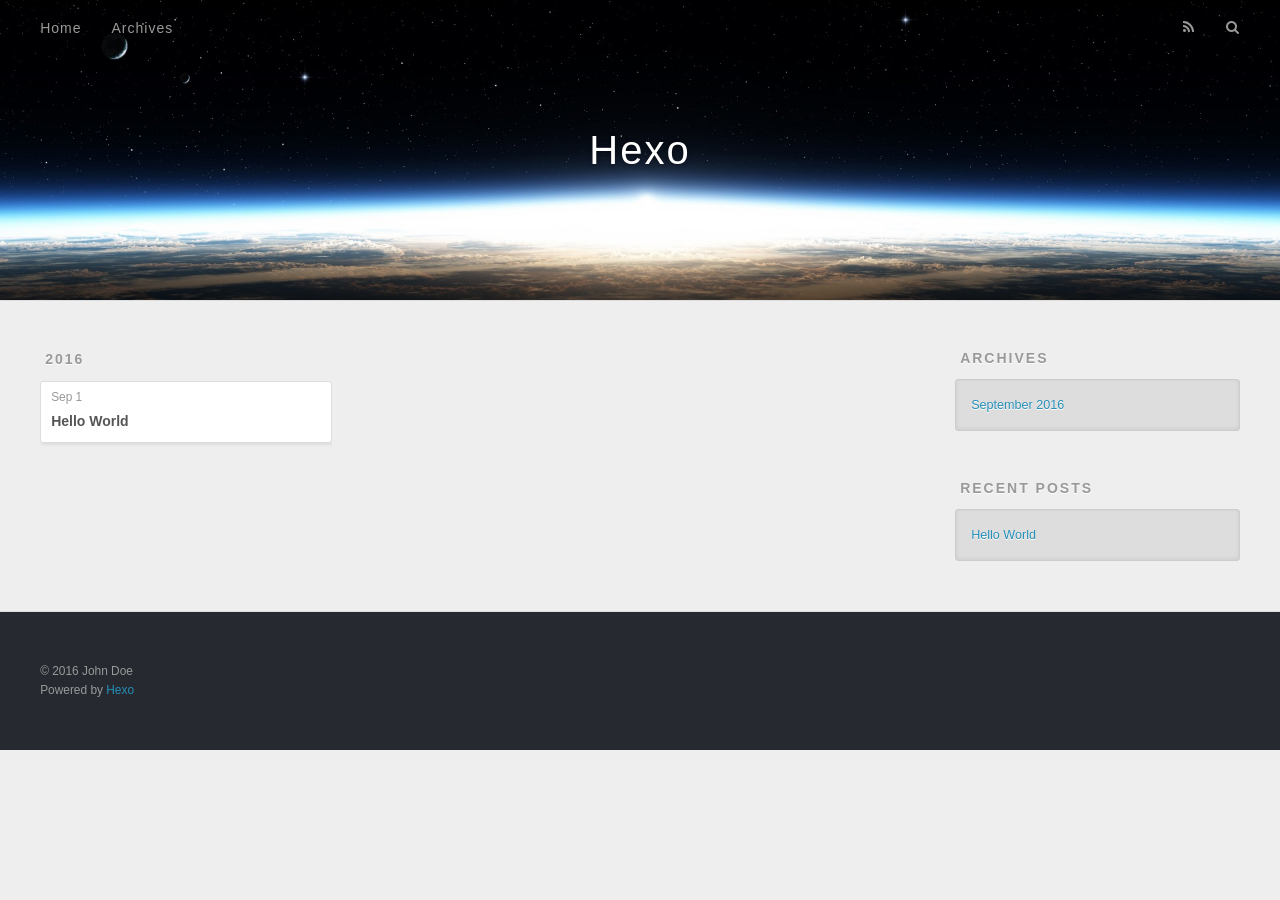
==== archives/index.html @ daa068d4 "Site updated: 2016-09-01 19:08:14" ====
<!DOCTYPE html>
<html>
<head>
  <meta charset="utf-8">
  
  <title>Archives | Hexo</title>
  <meta name="viewport" content="width=device-width, initial-scale=1, maximum-scale=1">
  <meta property="og:type" content="website">
<meta property="og:title" content="Hexo">
<meta property="og:url" content="http://yoursite.com/archives/index.html">
<meta property="og:site_name" content="Hexo">
<meta name="twitter:card" content="summary">
<meta name="twitter:title" content="Hexo">
  
    <link rel="alternate" href="/atom.xml" title="Hexo" type="application/atom+xml">
  
  
    <link rel="icon" href="/favicon.png">
  
  
    <link href="//fonts.googleapis.com/css?family=Source+Code+Pro" rel="stylesheet" type="text/css">
  
  <link rel="stylesheet" href="/css/style.css">
  

</head>

<body>
  <div id="container">
    <div id="wrap">
      <header id="header">
  <div id="banner"></div>
  <div id="header-outer" class="outer">
    <div id="header-title" class="inner">
      <h1 id="logo-wrap">
        <a href="/" id="logo">Hexo</a>
      </h1>
      
    </div>
    <div id="header-inner" class="inner">
      <nav id="main-nav">
        <a id="main-nav-toggle" class="nav-icon"></a>
        
          <a class="main-nav-link" href="/">Home</a>
        
          <a class="main-nav-link" href="/archives">Archives</a>
        
      </nav>
      <nav id="sub-nav">
        
          <a id="nav-rss-link" class="nav-icon" href="/atom.xml" title="RSS Feed"></a>
        
        <a id="nav-search-btn" class="nav-icon" title="Search"></a>
      </nav>
      <div id="search-form-wrap">
        <form action="//google.com/search" method="get" accept-charset="UTF-8" class="search-form"><input type="search" name="q" results="0" class="search-form-input" placeholder="Search"><button type="submit" class="search-form-submit">&#xF002;</button><input type="hidden" name="sitesearch" value="http://yoursite.com"></form>
      </div>
    </div>
  </div>
</header>
      <div class="outer">
        <section id="main">
  
  
    
    
      
      
      <section class="archives-wrap">
        <div class="archive-year-wrap">
          <a href="/archives/2016" class="archive-year">2016</a>
        </div>
        <div class="archives">
    
    <article class="archive-article archive-type-post">
  <div class="archive-article-inner">
    <header class="archive-article-header">
      <a href="/2016/09/01/hello-world/" class="archive-article-date">
  <time datetime="2016-09-01T10:51:49.378Z" itemprop="datePublished">Sep 1</time>
</a>
      
  
    <h1 itemprop="name">
      <a class="archive-article-title" href="/2016/09/01/hello-world/">Hello World</a>
    </h1>
  

    </header>
  </div>
</article>
  
  
    </div></section>
  

</section>
        
          <aside id="sidebar">
  
    

  
    

  
    
  
    
  <div class="widget-wrap">
    <h3 class="widget-title">Archives</h3>
    <div class="widget">
      <ul class="archive-list"><li class="archive-list-item"><a class="archive-list-link" href="/archives/2016/09/">September 2016</a></li></ul>
    </div>
  </div>


  
    
  <div class="widget-wrap">
    <h3 class="widget-title">Recent Posts</h3>
    <div class="widget">
      <ul>
        
          <li>
            <a href="/2016/09/01/hello-world/">Hello World</a>
          </li>
        
      </ul>
    </div>
  </div>

  
</aside>
        
      </div>
      <footer id="footer">
  
  <div class="outer">
    <div id="footer-info" class="inner">
      &copy; 2016 John Doe<br>
      Powered by <a href="http://hexo.io/" target="_blank">Hexo</a>
    </div>
  </div>
</footer>
    </div>
    <nav id="mobile-nav">
  
    <a href="/" class="mobile-nav-link">Home</a>
  
    <a href="/archives" class="mobile-nav-link">Archives</a>
  
</nav>
    

<script src="//ajax.googleapis.com/ajax/libs/jquery/2.0.3/jquery.min.js"></script>


  <link rel="stylesheet" href="/fancybox/jquery.fancybox.css">
  <script src="/fancybox/jquery.fancybox.pack.js"></script>


<script src="/js/script.js"></script>

  </div>
</body>
</html>
---- css/style.css ----
body {
  width: 100%;
}
body:before,
body:after {
  content: "";
  display: table;
}
body:after {
  clear: both;
}
html,
body,
div,
span,
applet,
object,
iframe,
h1,
h2,
h3,
h4,
h5,
h6,
p,
blockquote,
pre,
a,
abbr,
acronym,
address,
big,
cite,
code,
del,
dfn,
em,
img,
ins,
kbd,
q,
s,
samp,
small,
strike,
strong,
sub,
sup,
tt,
var,
dl,
dt,
dd,
ol,
ul,
li,
fieldset,
form,
label,
legend,
table,
caption,
tbody,
tfoot,
thead,
tr,
th,
td {
  margin: 0;
  padding: 0;
  border: 0;
  outline: 0;
  font-weight: inherit;
  font-style: inherit;
  font-family: inherit;
  font-size: 100%;
  vertical-align: baseline;
}
body {
  line-height: 1;
  color: #000;
  background: #fff;
}
ol,
ul {
  list-style: none;
}
table {
  border-collapse: separate;
  border-spacing: 0;
  vertical-align: middle;
}
caption,
th,
td {
  text-align: left;
  font-weight: normal;
  vertical-align: middle;
}
a img {
  border: none;
}
input,
button {
  margin: 0;
  padding: 0;
}
input::-moz-focus-inner,
button::-moz-focus-inner {
  border: 0;
  padding: 0;
}
@font-face {
  font-family: FontAwesome;
  font-style: normal;
  font-weight: normal;
  src: url("fonts/fontawesome-webfont.eot?v=#4.0.3");
  src: url("fonts/fontawesome-webfont.eot?#iefix&v=#4.0.3") format("embedded-opentype"), url("fonts/fontawesome-webfont.woff?v=#4.0.3") format("woff"), url("fonts/fontawesome-webfont.ttf?v=#4.0.3") format("truetype"), url("fonts/fontawesome-webfont.svg#fontawesomeregular?v=#4.0.3") format("svg");
}
html,
body,
#container {
  height: 100%;
}
body {
  background: #eee;
  font: 14px "Helvetica Neue", Helvetica, Arial, sans-serif;
  -webkit-text-size-adjust: 100%;
}
.outer {
  max-width: 1220px;
  margin: 0 auto;
  padding: 0 20px;
}
.outer:before,
.outer:after {
  content: "";
  display: table;
}
.outer:after {
  clear: both;
}
.inner {
  display: inline;
  float: left;
  width: 98.33333333333333%;
  margin: 0 0.833333333333333%;
}
.left,
.alignleft {
  float: left;
}
.right,
.alignright {
  float: right;
}
.clear {
  clear: both;
}
#container {
  position: relative;
}
.mobile-nav-on {
  overflow: hidden;
}
#wrap {
  height: 100%;
  width: 100%;
  position: absolute;
  top: 0;
  left: 0;
  -webkit-transition: 0.2s ease-out;
  -moz-transition: 0.2s ease-out;
  -ms-transition: 0.2s ease-out;
  transition: 0.2s ease-out;
  z-index: 1;
  background: #eee;
}
.mobile-nav-on #wrap {
  left: 280px;
}
@media screen and (min-width: 768px) {
  #main {
    display: inline;
    float: left;
    width: 73.33333333333333%;
    margin: 0 0.833333333333333%;
  }
}
.article-date,
.article-category-link,
.archive-year,
.widget-title {
  text-decoration: none;
  text-transform: uppercase;
  letter-spacing: 2px;
  color: #999;
  margin-bottom: 1em;
  margin-left: 5px;
  line-height: 1em;
  text-shadow: 0 1px #fff;
  font-weight: bold;
}
.article-inner,
.archive-article-inner {
  background: #fff;
  -webkit-box-shadow: 1px 2px 3px #ddd;
  box-shadow: 1px 2px 3px #ddd;
  border: 1px solid #ddd;
  border-radius: 3px;
}
.article-entry h1,
.widget h1 {
  font-size: 2em;
}
.article-entry h2,
.widget h2 {
  font-size: 1.5em;
}
.article-entry h3,
.widget h3 {
  font-size: 1.3em;
}
.article-entry h4,
.widget h4 {
  font-size: 1.2em;
}
.article-entry h5,
.widget h5 {
  font-size: 1em;
}
.article-entry h6,
.widget h6 {
  font-size: 1em;
  color: #999;
}
.article-entry hr,
.widget hr {
  border: 1px dashed #ddd;
}
.article-entry strong,
.widget strong {
  font-weight: bold;
}
.article-entry em,
.widget em,
.article-entry cite,
.widget cite {
  font-style: italic;
}
.article-entry sup,
.widget sup,
.article-entry sub,
.widget sub {
  font-size: 0.75em;
  line-height: 0;
  position: relative;
  vertical-align: baseline;
}
.article-entry sup,
.widget sup {
  top: -0.5em;
}
.article-entry sub,
.widget sub {
  bottom: -0.2em;
}
.article-entry small,
.widget small {
  font-size: 0.85em;
}
.article-entry acronym,
.widget acronym,
.article-entry abbr,
.widget abbr {
  border-bottom: 1px dotted;
}
.article-entry ul,
.widget ul,
.article-entry ol,
.widget ol,
.article-entry dl,
.widget dl {
  margin: 0 20px;
  line-height: 1.6em;
}
.article-entry ul ul,
.widget ul ul,
.article-entry ol ul,
.widget ol ul,
.article-entry ul ol,
.widget ul ol,
.article-entry ol ol,
.widget ol ol {
  margin-top: 0;
  margin-bottom: 0;
}
.article-entry ul,
.widget ul {
  list-style: disc;
}
.article-entry ol,
.widget ol {
  list-style: decimal;
}
.article-entry dt,
.widget dt {
  font-weight: bold;
}
#header {
  height: 300px;
  position: relative;
  border-bottom: 1px solid #ddd;
}
#header:before,
#header:after {
  content: "";
  position: absolute;
  left: 0;
  right: 0;
  height: 40px;
}
#header:before {
  top: 0;
  background: -webkit-linear-gradient(rgba(0,0,0,0.2), transparent);
  background: -moz-linear-gradient(rgba(0,0,0,0.2), transparent);
  background: -ms-linear-gradient(rgba(0,0,0,0.2), transparent);
  background: linear-gradient(rgba(0,0,0,0.2), transparent);
}
#header:after {
  bottom: 0;
  background: -webkit-linear-gradient(transparent, rgba(0,0,0,0.2));
  background: -moz-linear-gradient(transparent, rgba(0,0,0,0.2));
  background: -ms-linear-gradient(transparent, rgba(0,0,0,0.2));
  background: linear-gradient(transparent, rgba(0,0,0,0.2));
}
#header-outer {
  height: 100%;
  position: relative;
}
#header-inner {
  position: relative;
  overflow: hidden;
}
#banner {
  position: absolute;
  top: 0;
  left: 0;
  width: 100%;
  height: 100%;
  background: url("images/banner.jpg") center #000;
  -webkit-background-size: cover;
  -moz-background-size: cover;
  background-size: cover;
  z-index: -1;
}
#header-title {
  text-align: center;
  height: 40px;
  position: absolute;
  top: 50%;
  left: 0;
  margin-top: -20px;
}
#logo,
#subtitle {
  text-decoration: none;
  color: #fff;
  font-weight: 300;
  text-shadow: 0 1px 4px rgba(0,0,0,0.3);
}
#logo {
  font-size: 40px;
  line-height: 40px;
  letter-spacing: 2px;
}
#subtitle {
  font-size: 16px;
  line-height: 16px;
  letter-spacing: 1px;
}
#subtitle-wrap {
  margin-top: 16px;
}
#main-nav {
  float: left;
  margin-left: -15px;
}
.nav-icon,
.main-nav-link {
  float: left;
  color: #fff;
  opacity: 0.6;
  text-decoration: none;
  text-shadow: 0 1px rgba(0,0,0,0.2);
  -webkit-transition: opacity 0.2s;
  -moz-transition: opacity 0.2s;
  -ms-transition: opacity 0.2s;
  transition: opacity 0.2s;
  display: block;
  padding: 20px 15px;
}
.nav-icon:hover,
.main-nav-link:hover {
  opacity: 1;
}
.nav-icon {
  font-family: FontAwesome;
  text-align: center;
  font-size: 14px;
  width: 14px;
  height: 14px;
  padding: 20px 15px;
  position: relative;
  cursor: pointer;
}
.main-nav-link {
  font-weight: 300;
  letter-spacing: 1px;
}
@media screen and (max-width: 479px) {
  .main-nav-link {
    display: none;
  }
}
#main-nav-toggle {
  display: none;
}
#main-nav-toggle:before {
  content: "\f0c9";
}
@media screen and (max-width: 479px) {
  #main-nav-toggle {
    display: block;
  }
}
#sub-nav {
  float: right;
  margin-right: -15px;
}
#nav-rss-link:before {
  content: "\f09e";
}
#nav-search-btn:before {
  content: "\f002";
}
#search-form-wrap {
  position: absolute;
  top: 15px;
  width: 150px;
  height: 30px;
  right: -150px;
  opacity: 0;
  -webkit-transition: 0.2s ease-out;
  -moz-transition: 0.2s ease-out;
  -ms-transition: 0.2s ease-out;
  transition: 0.2s ease-out;
}
#search-form-wrap.on {
  opacity: 1;
  right: 0;
}
@media screen and (max-width: 479px) {
  #search-form-wrap {
    width: 100%;
    right: -100%;
  }
}
.search-form {
  position: absolute;
  top: 0;
  left: 0;
  right: 0;
  background: #fff;
  padding: 5px 15px;
  border-radius: 15px;
  -webkit-box-shadow: 0 0 10px rgba(0,0,0,0.3);
  box-shadow: 0 0 10px rgba(0,0,0,0.3);
}
.search-form-input {
  border: none;
  background: none;
  color: #555;
  width: 100%;
  font: 13px "Helvetica Neue", Helvetica, Arial, sans-serif;
  outline: none;
}
.search-form-input::-webkit-search-results-decoration,
.search-form-input::-webkit-search-cancel-button {
  -webkit-appearance: none;
}
.search-form-submit {
  position: absolute;
  top: 50%;
  right: 10px;
  margin-top: -7px;
  font: 13px FontAwesome;
  border: none;
  background: none;
  color: #bbb;
  cursor: pointer;
}
.search-form-submit:hover,
.search-form-submit:focus {
  color: #777;
}
.article {
  margin: 50px 0;
}
.article-inner {
  overflow: hidden;
}
.article-meta:before,
.article-meta:after {
  content: "";
  display: table;
}
.article-meta:after {
  clear: both;
}
.article-date {
  float: left;
}
.article-category {
  float: left;
  line-height: 1em;
  color: #ccc;
  text-shadow: 0 1px #fff;
  margin-left: 8px;
}
.article-category:before {
  content: "\2022";
}
.article-category-link {
  margin: 0 12px 1em;
}
.article-header {
  padding: 20px 20px 0;
}
.article-title {
  text-decoration: none;
  font-size: 2em;
  font-weight: bold;
  color: #555;
  line-height: 1.1em;
  -webkit-transition: color 0.2s;
  -moz-transition: color 0.2s;
  -ms-transition: color 0.2s;
  transition: color 0.2s;
}
a.article-title:hover {
  color: #258fb8;
}
.article-entry {
  color: #555;
  padding: 0 20px;
}
.article-entry:before,
.article-entry:after {
  content: "";
  display: table;
}
.article-entry:after {
  clear: both;
}
.article-entry p,
.article-entry table {
  line-height: 1.6em;
  margin: 1.6em 0;
}
.article-entry h1,
.article-entry h2,
.article-entry h3,
.article-entry h4,
.article-entry h5,
.article-entry h6 {
  font-weight: bold;
}
.article-entry h1,
.article-entry h2,
.article-entry h3,
.article-entry h4,
.article-entry h5,
.article-entry h6 {
  line-height: 1.1em;
  margin: 1.1em 0;
}
.article-entry a {
  color: #258fb8;
  text-decoration: none;
}
.article-entry a:hover {
  text-decoration: underline;
}
.article-entry ul,
.article-entry ol,
.article-entry dl {
  margin-top: 1.6em;
  margin-bottom: 1.6em;
}
.article-entry img,
.article-entry video {
  max-width: 100%;
  height: auto;
  display: block;
  margin: auto;
}
.article-entry iframe {
  border: none;
}
.article-entry table {
  width: 100%;
  border-collapse: collapse;
  border-spacing: 0;
}
.article-entry th {
  font-weight: bold;
  border-bottom: 3px solid #ddd;
  padding-bottom: 0.5em;
}
.article-entry td {
  border-bottom: 1px solid #ddd;
  padding: 10px 0;
}
.article-entry blockquote {
  font-family: Georgia, "Times New Roman", serif;
  font-size: 1.4em;
  margin: 1.6em 20px;
  text-align: center;
}
.article-entry blockquote footer {
  font-size: 14px;
  margin: 1.6em 0;
  font-family: "Helvetica Neue", Helvetica, Arial, sans-serif;
}
.article-entry blockquote footer cite:before {
  content: "—";
  padding: 0 0.5em;
}
.article-entry .pullquote {
  text-align: left;
  width: 45%;
  margin: 0;
}
.article-entry .pullquote.left {
  margin-left: 0.5em;
  margin-right: 1em;
}
.article-entry .pullquote.right {
  margin-right: 0.5em;
  margin-left: 1em;
}
.article-entry .caption {
  color: #999;
  display: block;
  font-size: 0.9em;
  margin-top: 0.5em;
  position: relative;
  text-align: center;
}
.article-entry .video-container {
  position: relative;
  padding-top: 56.25%;
  height: 0;
  overflow: hidden;
}
.article-entry .video-container iframe,
.article-entry .video-container object,
.article-entry .video-container embed {
  position: absolute;
  top: 0;
  left: 0;
  width: 100%;
  height: 100%;
  margin-top: 0;
}
.article-more-link a {
  display: inline-block;
  line-height: 1em;
  padding: 6px 15px;
  border-radius: 15px;
  background: #eee;
  color: #999;
  text-shadow: 0 1px #fff;
  text-decoration: none;
}
.article-more-link a:hover {
  background: #258fb8;
  color: #fff;
  text-decoration: none;
  text-shadow: 0 1px #1e7293;
}
.article-footer {
  font-size: 0.85em;
  line-height: 1.6em;
  border-top: 1px solid #ddd;
  padding-top: 1.6em;
  margin: 0 20px 20px;
}
.article-footer:before,
.article-footer:after {
  content: "";
  display: table;
}
.article-footer:after {
  clear: both;
}
.article-footer a {
  color: #999;
  text-decoration: none;
}
.article-footer a:hover {
  color: #555;
}
.article-tag-list-item {
  float: left;
  margin-right: 10px;
}
.article-tag-list-link:before {
  content: "#";
}
.article-comment-link {
  float: right;
}
.article-comment-link:before {
  content: "\f075";
  font-family: FontAwesome;
  padding-right: 8px;
}
.article-share-link {
  cursor: pointer;
  float: right;
  margin-left: 20px;
}
.article-share-link:before {
  content: "\f064";
  font-family: FontAwesome;
  padding-right: 6px;
}
#article-nav {
  position: relative;
}
#article-nav:before,
#article-nav:after {
  content: "";
  display: table;
}
#article-nav:after {
  clear: both;
}
@media screen and (min-width: 768px) {
  #article-nav {
    margin: 50px 0;
  }
  #article-nav:before {
    width: 8px;
    height: 8px;
    position: absolute;
    top: 50%;
    left: 50%;
    margin-top: -4px;
    margin-left: -4px;
    content: "";
    border-radius: 50%;
    background: #ddd;
    -webkit-box-shadow: 0 1px 2px #fff;
    box-shadow: 0 1px 2px #fff;
  }
}
.article-nav-link-wrap {
  text-decoration: none;
  text-shadow: 0 1px #fff;
  color: #999;
  -webkit-box-sizing: border-box;
  -moz-box-sizing: border-box;
  box-sizing: border-box;
  margin-top: 50px;
  text-align: center;
  display: block;
}
.article-nav-link-wrap:hover {
  color: #555;
}
@media screen and (min-width: 768px) {
  .article-nav-link-wrap {
    width: 50%;
    margin-top: 0;
  }
}
@media screen and (min-width: 768px) {
  #article-nav-newer {
    float: left;
    text-align: right;
    padding-right: 20px;
  }
}
@media screen and (min-width: 768px) {
  #article-nav-older {
    float: right;
    text-align: left;
    padding-left: 20px;
  }
}
.article-nav-caption {
  text-transform: uppercase;
  letter-spacing: 2px;
  color: #ddd;
  line-height: 1em;
  font-weight: bold;
}
#article-nav-newer .article-nav-caption {
  margin-right: -2px;
}
.article-nav-title {
  font-size: 0.85em;
  line-height: 1.6em;
  margin-top: 0.5em;
}
.article-share-box {
  position: absolute;
  display: none;
  background: #fff;
  -webkit-box-shadow: 1px 2px 10px rgba(0,0,0,0.2);
  box-shadow: 1px 2px 10px rgba(0,0,0,0.2);
  border-radius: 3px;
  margin-left: -145px;
  overflow: hidden;
  z-index: 1;
}
.article-share-box.on {
  display: block;
}
.article-share-input {
  width: 100%;
  background: none;
  -webkit-box-sizing: border-box;
  -moz-box-sizing: border-box;
  box-sizing: border-box;
  font: 14px "Helvetica Neue", Helvetica, Arial, sans-serif;
  padding: 0 15px;
  color: #555;
  outline: none;
  border: 1px solid #ddd;
  border-radius: 3px 3px 0 0;
  height: 36px;
  line-height: 36px;
}
.article-share-links {
  background: #eee;
}
.article-share-links:before,
.article-share-links:after {
  content: "";
  display: table;
}
.article-share-links:after {
  clear: both;
}
.article-share-twitter,
.article-share-facebook,
.article-share-pinterest,
.article-share-google {
  width: 50px;
  height: 36px;
  display: block;
  float: left;
  position: relative;
  color: #999;
  text-shadow: 0 1px #fff;
}
.article-share-twitter:before,
.article-share-facebook:before,
.article-share-pinterest:before,
.article-share-google:before {
  font-size: 20px;
  font-family: FontAwesome;
  width: 20px;
  height: 20px;
  position: absolute;
  top: 50%;
  left: 50%;
  margin-top: -10px;
  margin-left: -10px;
  text-align: center;
}
.article-share-twitter:hover,
.article-share-facebook:hover,
.article-share-pinterest:hover,
.article-share-google:hover {
  color: #fff;
}
.article-share-twitter:before {
  content: "\f099";
}
.article-share-twitter:hover {
  background: #00aced;
  text-shadow: 0 1px #008abe;
}
.article-share-facebook:before {
  content: "\f09a";
}
.article-share-facebook:hover {
  background: #3b5998;
  text-shadow: 0 1px #2f477a;
}
.article-share-pinterest:before {
  content: "\f0d2";
}
.article-share-pinterest:hover {
  background: #cb2027;
  text-shadow: 0 1px #a21a1f;
}
.article-share-google:before {
  content: "\f0d5";
}
.article-share-google:hover {
  background: #dd4b39;
  text-shadow: 0 1px #be3221;
}
.article-gallery {
  background: #000;
  position: relative;
}
.article-gallery-photos {
  position: relative;
  overflow: hidden;
}
.article-gallery-img {
  display: none;
  max-width: 100%;
}
.article-gallery-img:first-child {
  display: block;
}
.article-gallery-img.loaded {
  position: absolute;
  display: block;
}
.article-gallery-img img {
  display: block;
  max-width: 100%;
  margin: 0 auto;
}
#comments {
  background: #fff;
  -webkit-box-shadow: 1px 2px 3px #ddd;
  box-shadow: 1px 2px 3px #ddd;
  padding: 20px;
  border: 1px solid #ddd;
  border-radius: 3px;
  margin: 50px 0;
}
#comments a {
  color: #258fb8;
}
.archives-wrap {
  margin: 50px 0;
}
.archives:before,
.archives:after {
  content: "";
  display: table;
}
.archives:after {
  clear: both;
}
.archive-year-wrap {
  margin-bottom: 1em;
}
.archives {
  -webkit-column-gap: 10px;
  -moz-column-gap: 10px;
  column-gap: 10px;
}
@media screen and (min-width: 480px) and (max-width: 767px) {
  .archives {
    -webkit-column-count: 2;
    -moz-column-count: 2;
    column-count: 2;
  }
}
@media screen and (min-width: 768px) {
  .archives {
    -webkit-column-count: 3;
    -moz-column-count: 3;
    column-count: 3;
  }
}
.archive-article {
  -webkit-column-break-inside: avoid;
  page-break-inside: avoid;
  overflow: hidden;
  break-inside: avoid-column;
}
.archive-article-inner {
  padding: 10px;
  margin-bottom: 15px;
}
.archive-article-title {
  text-decoration: none;
  font-weight: bold;
  color: #555;
  -webkit-transition: color 0.2s;
  -moz-transition: color 0.2s;
  -ms-transition: color 0.2s;
  transition: color 0.2s;
  line-height: 1.6em;
}
.archive-article-title:hover {
  color: #258fb8;
}
.archive-article-footer {
  margin-top: 1em;
}
.archive-article-date {
  color: #999;
  text-decoration: none;
  font-size: 0.85em;
  line-height: 1em;
  margin-bottom: 0.5em;
  display: block;
}
#page-nav {
  margin: 50px auto;
  background: #fff;
  -webkit-box-shadow: 1px 2px 3px #ddd;
  box-shadow: 1px 2px 3px #ddd;
  border: 1px solid #ddd;
  border-radius: 3px;
  text-align: center;
  color: #999;
  overflow: hidden;
}
#page-nav:before,
#page-nav:after {
  content: "";
  display: table;
}
#page-nav:after {
  clear: both;
}
#page-nav a,
#page-nav span {
  padding: 10px 20px;
  line-height: 1;
  height: 2ex;
}
#page-nav a {
  color: #999;
  text-decoration: none;
}
#page-nav a:hover {
  background: #999;
  color: #fff;
}
#page-nav .prev {
  float: left;
}
#page-nav .next {
  float: right;
}
#page-nav .page-number {
  display: inline-block;
}
@media screen and (max-width: 479px) {
  #page-nav .page-number {
    display: none;
  }
}
#page-nav .current {
  color: #555;
  font-weight: bold;
}
#page-nav .space {
  color: #ddd;
}
#footer {
  background: #262a30;
  padding: 50px 0;
  border-top: 1px solid #ddd;
  color: #999;
}
#footer a {
  color: #258fb8;
  text-decoration: none;
}
#footer a:hover {
  text-decoration: underline;
}
#footer-info {
  line-height: 1.6em;
  font-size: 0.85em;
}
.article-entry pre,
.article-entry .highlight {
  background: #2d2d2d;
  margin: 0 -20px;
  padding: 15px 20px;
  border-style: solid;
  border-color: #ddd;
  border-width: 1px 0;
  overflow: auto;
  color: #ccc;
  line-height: 22.400000000000002px;
}
.article-entry .highlight .gutter pre,
.article-entry .gist .gist-file .gist-data .line-numbers {
  color: #666;
  font-size: 0.85em;
}
.article-entry pre,
.article-entry code {
  font-family: "Source Code Pro", Consolas, Monaco, Menlo, Consolas, monospace;
}
.article-entry code {
  background: #eee;
  text-shadow: 0 1px #fff;
  padding: 0 0.3em;
}
.article-entry pre code {
  background: none;
  text-shadow: none;
  padding: 0;
}
.article-entry .highlight pre {
  border: none;
  margin: 0;
  padding: 0;
}
.article-entry .highlight table {
  margin: 0;
  width: auto;
}
.article-entry .highlight td {
  border: none;
  padding: 0;
}
.article-entry .highlight figcaption {
  font-size: 0.85em;
  color: #999;
  line-height: 1em;
  margin-bottom: 1em;
}
.article-entry .highlight figcaption:before,
.article-entry .highlight figcaption:after {
  content: "";
  display: table;
}
.article-entry .highlight figcaption:after {
  clear: both;
}
.article-entry .highlight figcaption a {
  float: right;
}
.article-entry .highlight .gutter pre {
  text-align: right;
  padding-right: 20px;
}
.article-entry .highlight .line {
  height: 22.400000000000002px;
}
.article-entry .highlight .line.marked {
  background: #515151;
}
.article-entry .gist {
  margin: 0 -20px;
  border-style: solid;
  border-color: #ddd;
  border-width: 1px 0;
  background: #2d2d2d;
  padding: 15px 20px 15px 0;
}
.article-entry .gist .gist-file {
  border: none;
  font-family: "Source Code Pro", Consolas, Monaco, Menlo, Consolas, monospace;
  margin: 0;
}
.article-entry .gist .gist-file .gist-data {
  background: none;
  border: none;
}
.article-entry .gist .gist-file .gist-data .line-numbers {
  background: none;
  border: none;
  padding: 0 20px 0 0;
}
.article-entry .gist .gist-file .gist-data .line-data {
  padding: 0 !important;
}
.article-entry .gist .gist-file .highlight {
  margin: 0;
  padding: 0;
  border: none;
}
.article-entry .gist .gist-file .gist-meta {
  background: #2d2d2d;
  color: #999;
  font: 0.85em "Helvetica Neue", Helvetica, Arial, sans-serif;
  text-shadow: 0 0;
  padding: 0;
  margin-top: 1em;
  margin-left: 20px;
}
.article-entry .gist .gist-file .gist-meta a {
  color: #258fb8;
  font-weight: normal;
}
.article-entry .gist .gist-file .gist-meta a:hover {
  text-decoration: underline;
}
pre .comment,
pre .title {
  color: #999;
}
pre .variable,
pre .attribute,
pre .tag,
pre .regexp,
pre .ruby .constant,
pre .xml .tag .title,
pre .xml .pi,
pre .xml .doctype,
pre .html .doctype,
pre .css .id,
pre .css .class,
pre .css .pseudo {
  color: #f2777a;
}
pre .number,
pre .preprocessor,
pre .built_in,
pre .literal,
pre .params,
pre .constant {
  color: #f99157;
}
pre .class,
pre .ruby .class .title,
pre .css .rules .attribute {
  color: #9c9;
}
pre .string,
pre .value,
pre .inheritance,
pre .header,
pre .ruby .symbol,
pre .xml .cdata {
  color: #9c9;
}
pre .css .hexcolor {
  color: #6cc;
}
pre .function,
pre .python .decorator,
pre .python .title,
pre .ruby .function .title,
pre .ruby .title .keyword,
pre .perl .sub,
pre .javascript .title,
pre .coffeescript .title {
  color: #69c;
}
pre .keyword,
pre .javascript .function {
  color: #c9c;
}
@media screen and (max-width: 479px) {
  #mobile-nav {
    position: absolute;
    top: 0;
    left: 0;
    width: 280px;
    height: 100%;
    background: #191919;
    border-right: 1px solid #fff;
  }
}
@media screen and (max-width: 479px) {
  .mobile-nav-link {
    display: block;
    color: #999;
    text-decoration: none;
    padding: 15px 20px;
    font-weight: bold;
  }
  .mobile-nav-link:hover {
    color: #fff;
  }
}
@media screen and (min-width: 768px) {
  #sidebar {
    display: inline;
    float: left;
    width: 23.333333333333332%;
    margin: 0 0.833333333333333%;
  }
}
.widget-wrap {
  margin: 50px 0;
}
.widget {
  color: #777;
  text-shadow: 0 1px #fff;
  background: #ddd;
  -webkit-box-shadow: 0 -1px 4px #ccc inset;
  box-shadow: 0 -1px 4px #ccc inset;
  border: 1px solid #ccc;
  padding: 15px;
  border-radius: 3px;
}
.widget a {
  color: #258fb8;
  text-decoration: none;
}
.widget a:hover {
  text-decoration: underline;
}
.widget ul ul,
.widget ol ul,
.widget dl ul,
.widget ul ol,
.widget ol ol,
.widget dl ol,
.widget ul dl,
.widget ol dl,
.widget dl dl {
  margin-left: 15px;
  list-style: disc;
}
.widget {
  line-height: 1.6em;
  word-wrap: break-word;
  font-size: 0.9em;
}
.widget ul,
.widget ol {
  list-style: none;
  margin: 0;
}
.widget ul ul,
.widget ol ul,
.widget ul ol,
.widget ol ol {
  margin: 0 20px;
}
.widget ul ul,
.widget ol ul {
  list-style: disc;
}
.widget ul ol,
.widget ol ol {
  list-style: decimal;
}
.category-list-count,
.tag-list-count,
.archive-list-count {
  padding-left: 5px;
  color: #999;
  font-size: 0.85em;
}
.category-list-count:before,
.tag-list-count:before,
.archive-list-count:before {
  content: "(";
}
.category-list-count:after,
.tag-list-count:after,
.archive-list-count:after {
  content: ")";
}
.tagcloud a {
  margin-right: 5px;
  display: inline-block;
}
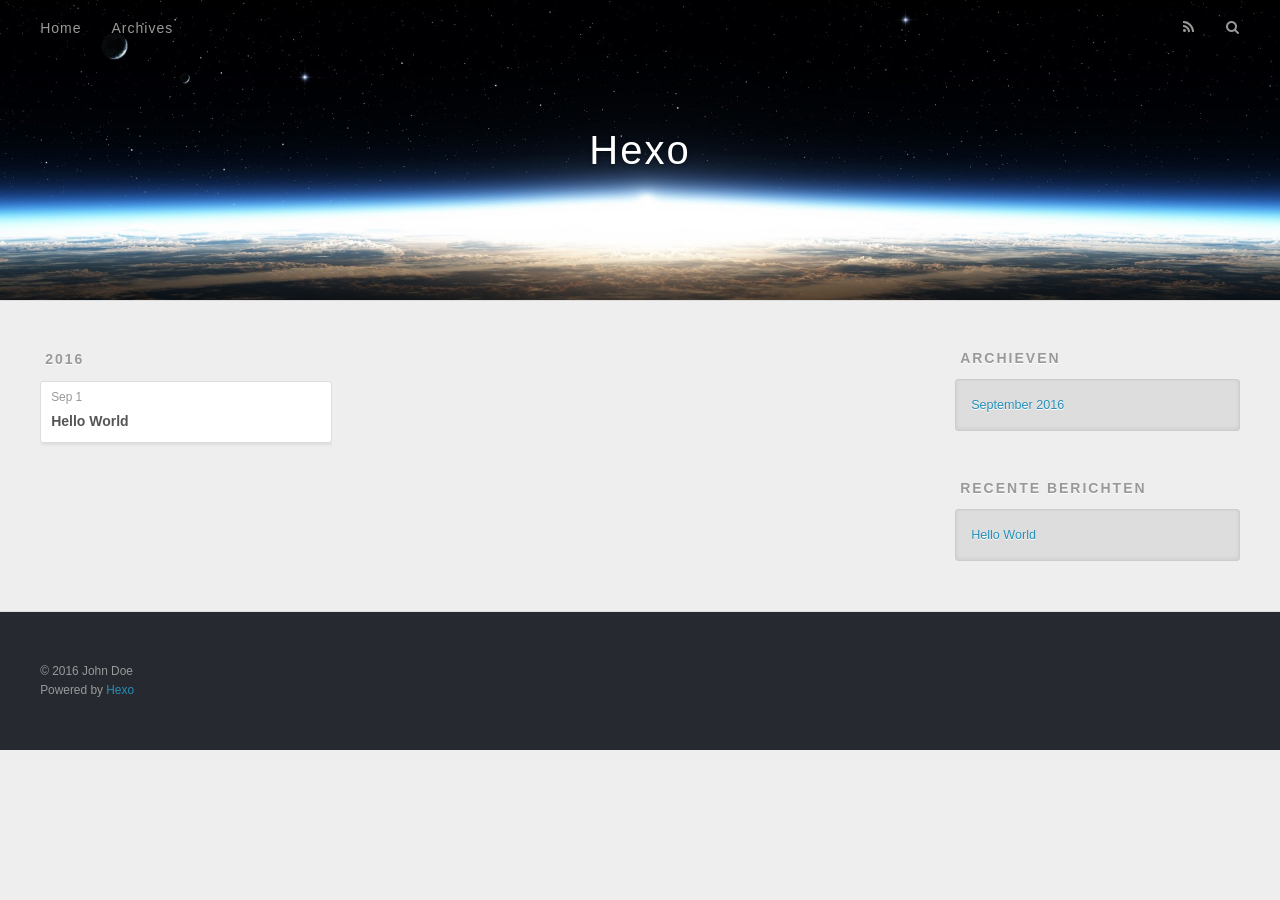
==== commit 02893043: "Site updated: 2016-09-01 19:18:17" ====
--- a/archives/index.html
+++ b/archives/index.html
@@ -3,7 +3,7 @@
 <head>
   <meta charset="utf-8">
   
-  <title>Archives | Hexo</title>
+  <title>Archieven | Hexo</title>
   <meta name="viewport" content="width=device-width, initial-scale=1, maximum-scale=1">
   <meta property="og:type" content="website">
 <meta property="og:title" content="Hexo">
@@ -50,7 +50,7 @@
         
           <a id="nav-rss-link" class="nav-icon" href="/atom.xml" title="RSS Feed"></a>
         
-        <a id="nav-search-btn" class="nav-icon" title="Search"></a>
+        <a id="nav-search-btn" class="nav-icon" title="Zoeken"></a>
       </nav>
       <div id="search-form-wrap">
         <form action="//google.com/search" method="get" accept-charset="UTF-8" class="search-form"><input type="search" name="q" results="0" class="search-form-input" placeholder="Search"><button type="submit" class="search-form-submit">&#xF002;</button><input type="hidden" name="sitesearch" value="http://yoursite.com"></form>
@@ -107,7 +107,7 @@
   
     
   <div class="widget-wrap">
-    <h3 class="widget-title">Archives</h3>
+    <h3 class="widget-title">Archieven</h3>
     <div class="widget">
       <ul class="archive-list"><li class="archive-list-item"><a class="archive-list-link" href="/archives/2016/09/">September 2016</a></li></ul>
     </div>
@@ -117,7 +117,7 @@
   
     
   <div class="widget-wrap">
-    <h3 class="widget-title">Recent Posts</h3>
+    <h3 class="widget-title">Recente berichten</h3>
     <div class="widget">
       <ul>
         
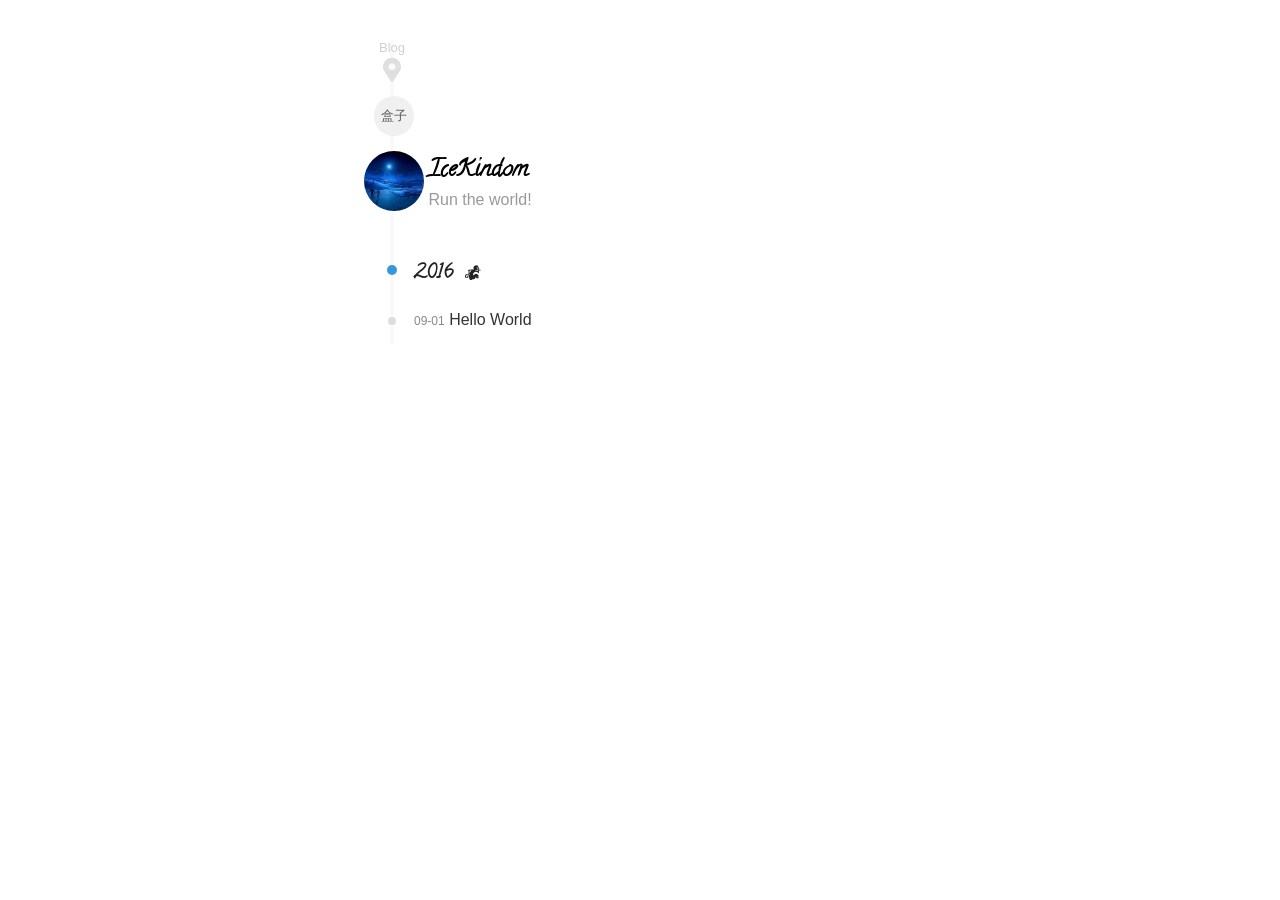
==== commit 498e67c7: "Site updated: 2016-09-01 19:22:38" ====
--- a/archives/index.html
+++ b/archives/index.html
@@ -1,166 +1,324 @@
 <!DOCTYPE html>
-<html>
+
+
+  <html class="light page-archives">
+
+
 <head>
   <meta charset="utf-8">
   
-  <title>Archieven | Hexo</title>
+  <title>Archives | IceKindom</title>
+
   <meta name="viewport" content="width=device-width, initial-scale=1, maximum-scale=1">
+
+  
+    <meta name="keywords" content="IceKindom,网站开发,编码爱好者" />
+  
+
   <meta property="og:type" content="website">
-<meta property="og:title" content="Hexo">
+<meta property="og:title" content="IceKindom">
 <meta property="og:url" content="http://yoursite.com/archives/index.html">
-<meta property="og:site_name" content="Hexo">
+<meta property="og:site_name" content="IceKindom">
 <meta name="twitter:card" content="summary">
-<meta name="twitter:title" content="Hexo">
-  
-    <link rel="alternate" href="/atom.xml" title="Hexo" type="application/atom+xml">
-  
-  
-    <link rel="icon" href="/favicon.png">
-  
-  
-    <link href="//fonts.googleapis.com/css?family=Source+Code+Pro" rel="stylesheet" type="text/css">
-  
-  <link rel="stylesheet" href="/css/style.css">
-  
+<meta name="twitter:title" content="IceKindom">
+
+  
+
+  
+    <link rel="icon" href="/favicon.ico">
+  
+
+  <link href="/css/styles.css?v=028c63b1" rel="stylesheet">
+
+
+  
+    <link rel="stylesheet" href="/css/personal-style.css">
+  
+
+  
+
+  
+  <script type="text/javascript">
+    var _hmt = _hmt || [];
+    (function() {
+      var hm = document.createElement("script");
+      hm.src = "//hm.baidu.com/hm.js?57e94d016e201fba3603a8a2b0263af0";
+      var s = document.getElementsByTagName("script")[0];
+      s.parentNode.insertBefore(hm, s);
+    })();
+  </script>
+
 
 </head>
 
 <body>
-  <div id="container">
-    <div id="wrap">
-      <header id="header">
-  <div id="banner"></div>
-  <div id="header-outer" class="outer">
-    <div id="header-title" class="inner">
-      <h1 id="logo-wrap">
-        <a href="/" id="logo">Hexo</a>
-      </h1>
-      
+
+
+  
+    <span id="toolbox-mobile" class="toolbox-mobile">盒子</span>
+  
+
+  <div class="content content-archive">
+  <div class="page-header">
+
+  
+    <div class="breadcrumb">
+      <div class="location">Blog</div>
+      <i class="icon-location"></i>
     </div>
-    <div id="header-inner" class="inner">
-      <nav id="main-nav">
-        <a id="main-nav-toggle" class="nav-icon"></a>
-        
-          <a class="main-nav-link" href="/">Home</a>
-        
-          <a class="main-nav-link" href="/archives">Archives</a>
-        
-      </nav>
-      <nav id="sub-nav">
-        
-          <a id="nav-rss-link" class="nav-icon" href="/atom.xml" title="RSS Feed"></a>
-        
-        <a id="nav-search-btn" class="nav-icon" title="Zoeken"></a>
-      </nav>
-      <div id="search-form-wrap">
-        <form action="//google.com/search" method="get" accept-charset="UTF-8" class="search-form"><input type="search" name="q" results="0" class="search-form-input" placeholder="Search"><button type="submit" class="search-form-submit">&#xF002;</button><input type="hidden" name="sitesearch" value="http://yoursite.com"></form>
+  
+
+  
+  <div class="toolbox">
+    <a class="toolbox-entry" href="/">
+      <span class="toolbox-entry-text">盒子</span>
+      <i class="icon-angle-down"></i>
+      <i class="icon-home"></i>
+    </a>
+    <ul class="list-toolbox">
+      
+        <li class="item-toolbox">
+          <a
+            class="CIRCLE"
+            href="/archives/"
+            target="_self"
+            >
+            博客
+          </a>
+        </li>
+      
+        <li class="item-toolbox">
+          <a
+            class="CIRCLE"
+            href="/category/"
+            target="_self"
+            >
+            分类
+          </a>
+        </li>
+      
+        <li class="item-toolbox">
+          <a
+            class="CIRCLE"
+            href="/tag/"
+            target="_self"
+            >
+            标签
+          </a>
+        </li>
+      
+        <li class="item-toolbox">
+          <a
+            class="CIRCLE"
+            href="/link/"
+            target="_self"
+            >
+            友链
+          </a>
+        </li>
+      
+        <li class="item-toolbox">
+          <a
+            class="CIRCLE"
+            href="/about/"
+            target="_self"
+            >
+            关于
+          </a>
+        </li>
+      
+        <li class="item-toolbox">
+          <a
+            class="CIRCLE"
+            href="/atom.xml"
+            target="_blank"
+            >
+            RSS
+          </a>
+        </li>
+      
+        <li class="item-toolbox">
+          <a
+            class="CIRCLE"
+            href="/search/"
+            target="_self"
+            >
+            搜索
+          </a>
+        </li>
+      
+    </ul>
+  </div>
+
+
+
+  <div class="box-blog-info">
+    <a class="avatar" href="/">
+      <img src="/images/welcome.jpg" alt="" />
+    </a>
+    <div class="info">
+      <h3 class="name" style="font-family: calligraffittiregular">
+        IceKindom
+      </h3>
+      <div class="slogan">
+        Run the world!
       </div>
     </div>
   </div>
-</header>
-      <div class="outer">
-        <section id="main">
-  
-  
+
+</div>
+
+
+  <div class="post-list-box archive-body">
+    <ul class="list-post">  <li class="item-year item item-title item-title-1">
+    <a href="/archives/2016" class="text-year">
+      2016
+      <i class="icon-hou"></i>
+      
+    </a>
+  </li>
+<li class="item-post item">
+  <span class="post-date">09-01</span>
+
+  
+  <a class="post-title" href="/2016/09/01/hello-world/">Hello World</a>
+
+
+</li>
+</ul>
+  </div>
+
+  <div class="archive-footer">
     
-    
-      
-      
-      <section class="archives-wrap">
-        <div class="archive-year-wrap">
-          <a href="/archives/2016" class="archive-year">2016</a>
-        </div>
-        <div class="archives">
-    
-    <article class="archive-article archive-type-post">
-  <div class="archive-article-inner">
-    <header class="archive-article-header">
-      <a href="/2016/09/01/hello-world/" class="archive-article-date">
-  <time datetime="2016-09-01T10:51:49.378Z" itemprop="datePublished">Sep 1</time>
-</a>
-      
-  
-    <h1 itemprop="name">
-      <a class="archive-article-title" href="/2016/09/01/hello-world/">Hello World</a>
-    </h1>
-  
-
-    </header>
-  </div>
-</article>
-  
-  
-    </div></section>
-  
-
-</section>
-        
-          <aside id="sidebar">
-  
-    
-
-  
-    
-
-  
-    
-  
-    
-  <div class="widget-wrap">
-    <h3 class="widget-title">Archieven</h3>
-    <div class="widget">
-      <ul class="archive-list"><li class="archive-list-item"><a class="archive-list-link" href="/archives/2016/09/">September 2016</a></li></ul>
+
+  </div>
+</div>
+
+
+
+
+
+
+
+  <div class="modal" id="modal">
+  <span id="cover" class="cover hide"></span>
+  <div id="modal-dialog" class="modal-dialog hide-dialog">
+    <div class="modal-header">
+      <span id="close" class="btn-close">Close</span>
     </div>
-  </div>
-
-
-  
-    
-  <div class="widget-wrap">
-    <h3 class="widget-title">Recente berichten</h3>
-    <div class="widget">
-      <ul>
-        
-          <li>
-            <a href="/2016/09/01/hello-world/">Hello World</a>
+    <hr>
+    <div class="modal-body">
+      <ul class="list-toolbox">
+        
+          <li class="item-toolbox">
+            <a
+              class="CIRCLE"
+              href="/archives/"
+              target="_self"
+              >
+              博客
+            </a>
+          </li>
+        
+          <li class="item-toolbox">
+            <a
+              class="CIRCLE"
+              href="/category/"
+              target="_self"
+              >
+              分类
+            </a>
+          </li>
+        
+          <li class="item-toolbox">
+            <a
+              class="CIRCLE"
+              href="/tag/"
+              target="_self"
+              >
+              标签
+            </a>
+          </li>
+        
+          <li class="item-toolbox">
+            <a
+              class="CIRCLE"
+              href="/link/"
+              target="_self"
+              >
+              友链
+            </a>
+          </li>
+        
+          <li class="item-toolbox">
+            <a
+              class="CIRCLE"
+              href="/about/"
+              target="_self"
+              >
+              关于
+            </a>
+          </li>
+        
+          <li class="item-toolbox">
+            <a
+              class="CIRCLE"
+              href="/atom.xml"
+              target="_blank"
+              >
+              RSS
+            </a>
+          </li>
+        
+          <li class="item-toolbox">
+            <a
+              class="CIRCLE"
+              href="/search/"
+              target="_self"
+              >
+              搜索
+            </a>
           </li>
         
       </ul>
+
     </div>
   </div>
-
-  
-</aside>
-        
-      </div>
-      <footer id="footer">
-  
-  <div class="outer">
-    <div id="footer-info" class="inner">
-      &copy; 2016 John Doe<br>
-      Powered by <a href="http://hexo.io/" target="_blank">Hexo</a>
-    </div>
-  </div>
-</footer>
-    </div>
-    <nav id="mobile-nav">
-  
-    <a href="/" class="mobile-nav-link">Home</a>
-  
-    <a href="/archives" class="mobile-nav-link">Archives</a>
-  
-</nav>
-    
-
-<script src="//ajax.googleapis.com/ajax/libs/jquery/2.0.3/jquery.min.js"></script>
-
-
-  <link rel="stylesheet" href="/fancybox/jquery.fancybox.css">
-  <script src="/fancybox/jquery.fancybox.pack.js"></script>
-
-
-<script src="/js/script.js"></script>
-
-  </div>
+</div>
+
+
+
+  
+
+  <script type="text/javascript">
+  function loadScript(url, callback) {
+    var script = document.createElement('script')
+    script.type = 'text/javascript';
+
+    if (script.readyState) { //IE
+      script.onreadystatechange = function() {
+        if (script.readyState == 'loaded' ||
+          script.readyState == 'complete') {
+          script.onreadystatechange = null;
+          callback();
+        }
+      };
+    } else { //Others
+      script.onload = function() {
+        callback();
+      };
+    }
+
+    script.src = url;
+    document.getElementsByTagName('head')[0].appendChild(script);
+  }
+
+  window.onload = function() {
+    loadScript('/js/bundle.js?235683', function() {
+      // load success
+    });
+  }
+</script>
+
 </body>
-</html>+</html>
--- a/css/styles.css
+++ b/css/styles.css
@@ -0,0 +1,3 @@
+@-webkit-keyframes fadeInFromNone{0%{display:none;opacity:0}1%{display:block;opacity:0}100%{display:block;opacity:1}}@keyframes fadeInFromNone{0%{display:none;opacity:0}1%{display:block;opacity:0}100%{display:block;opacity:1}}@-webkit-keyframes scaleIn{0%{-webkit-transform:scale(0);transform:scale(0);opacity:0}100%{-webkit-transform:scale(0);transform:scale(0);opacity:1}}@keyframes scaleIn{0%{-webkit-transform:scale(0);transform:scale(0);opacity:0}100%{-webkit-transform:scale(0);transform:scale(0);opacity:1}}@-webkit-keyframes zoomIn{0%{-webkit-transform:scale3d(0, 0, 0);transform:scale3d(0, 0, 0);opacity:0}50%{opacity:1}}@keyframes zoomIn{0%{-webkit-transform:scale3d(0, 0, 0);transform:scale3d(0, 0, 0);opacity:0}50%{opacity:1}}@-webkit-keyframes fadeIn{from{opacity:0}to{opacity:1}}@keyframes fadeIn{from{opacity:0}to{opacity:1}}@font-face{font-family:'fontello';src:url("/fonts/fontello.eot?58336539");src:url("/fonts/fontello.eot?58336539#iefix") format("embedded-opentype"),url("/fonts/fontello.woff2?58336539") format("woff2"),url("/fonts/fontello.woff?58336539") format("woff"),url("/fonts/fontello.ttf?58336539") format("truetype"),url("/fonts/fontello.svg?58336539#fontello") format("svg");font-weight:normal;font-style:normal}[class^="icon-"]:before,[class*=" icon-"]:before{font-family:"fontello";font-style:normal;font-weight:normal;speak:none;display:inline-block;text-decoration:inherit;width:1em;margin-right:.2em;text-align:center;font-variant:normal;text-transform:none;line-height:1em;margin-left:.2em;-webkit-font-smoothing:antialiased;-moz-osx-font-smoothing:grayscale}.icon-feather:before{content:'\e800'}.icon-cc:before{content:'\e802'}.icon-long:before{content:'\e806'}.icon-angle-left:before{content:'\e807'}.icon-text:before{content:'\e808'}.icon-hu:before{content:'\e809'}.icon-weibo:before{content:'\e80a'}.icon-angle-down:before{content:'\e80b'}.icon-archive:before{content:'\e80c'}.icon-search:before{content:'\e80d'}.icon-rss-2:before{content:'\e80e'}.icon-heart:before{content:'\e80f'}.icon-zhu:before{content:'\e810'}.icon-user-1:before{content:'\e811'}.icon-calendar-1:before{content:'\e812'}.icon-ma:before{content:'\e813'}.icon-box:before{content:'\e814'}.icon-home:before{content:'\e815'}.icon-shu:before{content:'\e816'}.icon-calendar:before{content:'\e817'}.icon-yang:before{content:'\e818'}.icon-user:before{content:'\e819'}.icon-info-circled-1:before{content:'\e81a'}.icon-lsit:before{content:'\e81b'}.icon-rss:before{content:'\e81c'}.icon-info:before{content:'\e81d'}.icon-wechat:before{content:'\e81e'}.icon-comment:before{content:'\e81f'}.icon-she:before{content:'\e820'}.icon-info-with-circle:before{content:'\e821'}.icon-niu:before{content:'\e822'}.icon-mail:before{content:'\e823'}.icon-list:before{content:'\e824'}.icon-gou:before{content:'\e825'}.icon-tu:before{content:'\e826'}.icon-twitter:before{content:'\e827'}.icon-location:before{content:'\e828'}.icon-hou:before{content:'\e829'}.icon-qq:before{content:'\e82a'}.icon-tag:before{content:'\e82b'}.icon-angle-right:before{content:'\e82c'}.icon-github:before{content:'\e82d'}.icon-angle-up:before{content:'\e82e'}.icon-ji:before{content:'\e82f'}@font-face{font-family:'calligraffittiregular';src:url("/fonts/calligraffitti-regular-webfont.eot");src:url("/fonts/calligraffitti-regular-webfont.eot?#iefix") format("embedded-opentype"),url("/fonts/calligraffitti-regular-webfont.woff2") format("woff2"),url("/fonts/calligraffitti-regular-webfont.woff") format("woff"),url("/fonts/calligraffitti-regular-webfont.ttf") format("truetype"),url("/fonts/calligraffitti-regular-webfont.svg#calligraffittiregular") format("svg");font-weight:normal;font-style:normal}@font-face{font-family:"Lobster-Regular";src:url("/fonts/Lobster-Regular.eot");src:url("/fonts/Lobster-Regular.eot?#iefix") format("embedded-opentype"),url("/fonts/Lobster-Regular.woff") format("woff"),url("/fonts/Lobster-Regular.ttf") format("truetype"),url("/fonts/Lobster-Regular.svg#Lobster-Regular") format("svg");font-style:normal;font-weight:normal}@font-face{font-family:"PoiretOne-Regular";src:url("/fonts/PoiretOne-Regular.eot");src:url("/fonts/PoiretOne-Regular.eot?#iefix") format("embedded-opentype"),url("/fonts/PoiretOne-Regular.woff") format("woff"),url("/fonts/PoiretOne-Regular.ttf") format("truetype"),url("/fonts/PoiretOne-Regular.svg#PoiretOne-Regular") format("svg");font-style:normal;font-weight:normal}@font-face{font-family:"JosefinSans-Thin";src:url("/fonts/JosefinSans-Thin.eot");src:url("/fonts/JosefinSans-Thin.eot?#iefix") format("embedded-opentype"),url("/fonts/JosefinSans-Thin.woff") format("woff"),url("/fonts/JosefinSans-Thin.ttf") format("truetype"),url("/fonts/JosefinSans-Thin.svg#JosefinSans-Thin") format("svg");font-style:normal;font-weight:normal}/*! normalize.css v3.0.3 | MIT License | github.com/necolas/normalize.css */html{font-family:sans-serif;-ms-text-size-adjust:100%;-webkit-text-size-adjust:100%}body{margin:0}article,aside,details,figcaption,figure,footer,header,hgroup,main,menu,nav,section,summary{display:block}audio,canvas,progress,video{display:inline-block;vertical-align:baseline}audio:not([controls]){display:none;height:0}[hidden],template{display:none}a{background-color:transparent}a:active,a:hover{outline:0}abbr[title]{border-bottom:1px dotted}b,strong{font-weight:bold}dfn{font-style:italic}h1{font-size:2em;margin:0.67em 0}mark{background:#ff0;color:#000}small{font-size:80%}sub,sup{font-size:75%;line-height:0;position:relative;vertical-align:baseline}sup{top:-0.5em}sub{bottom:-0.25em}img{border:0}svg:not(:root){overflow:hidden}figure{margin:1em 40px}hr{box-sizing:content-box;height:0}pre{overflow:auto}code,kbd,pre,samp{font-family:monospace, monospace;font-size:1em}button,input,optgroup,select,textarea{color:inherit;font:inherit;margin:0}button{overflow:visible}button,select{text-transform:none}button,html input[type="button"],input[type="reset"],input[type="submit"]{-webkit-appearance:button;cursor:pointer}button[disabled],html input[disabled]{cursor:default}button::-moz-focus-inner,input::-moz-focus-inner{border:0;padding:0}input{line-height:normal}input[type="checkbox"],input[type="radio"]{box-sizing:border-box;padding:0}input[type="number"]::-webkit-inner-spin-button,input[type="number"]::-webkit-outer-spin-button{height:auto}input[type="search"]{-webkit-appearance:textfield;box-sizing:content-box}input[type="search"]::-webkit-search-cancel-button,input[type="search"]::-webkit-search-decoration{-webkit-appearance:none}fieldset{border:1px solid #c0c0c0;margin:0 2px;padding:0.35em 0.625em 0.75em}legend{border:0;padding:0}textarea{overflow:auto}optgroup{font-weight:bold}table{border-collapse:collapse;border-spacing:0}td,th{padding:0}body,.smooth-container{scroll-behavior:smooth}html,body{font-family:PingFangSC-Regular,'Roboto', Verdana, "Open Sans", "Helvetica Neue", "Helvetica", "Hiragino Sans GB", "Microsoft YaHei", "Source Han Sans CN", "WenQuanYi Micro Hei", Arial, sans-serif;-webkit-font-smoothing:antialiased;-webkit-tap-highlight-color:transparent;overflow-x:hidden;overflow-y:auto;width:100%;min-height:100%}body{background:#fff}code,pre,samp{font-family:PingFangSC-Regular, 'Roboto', Verdana, "Open Sans", "Helvetica Neue", "Helvetica", "Hiragino Sans GB", "Microsoft YaHei", "Source Han Sans CN", "WenQuanYi Micro Hei", Arial, sans-serif}*{box-sizing:border-box}a{text-decoration:none}a:hover{text-decoration:none}ul{line-height:1.8em;padding:0;list-style:none}ul li{list-style:none}.text-center{text-align:center}@media screen and (max-width: 767px){html,body{overflow-x:hidden}}code{padding:3px 6px;vertical-align:middle;border-radius:4px;background-color:#f7f7f7;color:#e96900}figure.highlight{display:block;overflow-x:auto;margin:0 0 15px;padding:16px;color:#555;font-size:14px;border-radius:6px;background-color:#f7f7f7;overflow-y:hidden}.highlight pre{line-height:1.5em;overflow-y:hidden;white-space:pre-wrap;word-wrap:break-word}.highlight .gutter pre{padding-right:30px;text-align:right;border:0;background-color:transparent}.highlight .code{width:100%}.highlight figcaption{font-size:.8em;color:#999}.highlight figcaption a{float:right}.highlight table{width:100%;margin:0;border:0}.highlight table td,.highlight table th{border:0;color:#555;font-size:14px;padding:0}.highlight pre{margin:0;background-color:transparent}.highlight .comment,.highlight .meta{color:#b3b3b3}.highlight .string,.highlight .value,.highlight .variable,.highlight .template-variable,.highlight .strong,.highlight .emphasis,.highlight .quote,.highlight .inheritance,.highlight.ruby .symbol,.highlight.xml .cdata{color:#1abc9c}.highlight .keyword,.highlight .selector-tag,.highlight .type,.highlight.javascript .function{color:#e96900}.highlight .preprocessor,.highlight .built_in,.highlight .params,.highlight .constant,.highlight .symbol,.highlight .bullet,.highlight .attribute,.highlight.css .hexcolor{color:#1abc9c}.highlight .number,.highlight .literal{color:#ae81ff}.highlight .section,.highlight .header,.highlight .name,.highlight .function,.highlight.python .decorator,.highlight.python .title,.highlight.ruby .function .title,.highlight.ruby .title .keyword,.highlight.perl .sub,.highlight.javascript .title,.highlight.coffeescript .title{color:#525252}.highlight .tag,.highlight .regexp{color:#2973b7}.highlight .title,.highlight .attr,.highlight .selector-id,.highlight .selector-class,.highlight .selector-attr,.highlight .selector-pseudo,.highlight.ruby .constant,.highlight.xml .tag .title,.highlight.xml .pi,.highlight.xml .doctype,.highlight.html .doctype,.highlight.css .id,.highlight.css .pseudo,.highlight .class,.highlight.ruby .class .title{color:#2973b7}.highlight.css .code .attribute{color:#e96900}.highlight.css .class{color:#525252}.tag .attribute{color:#e96900}.highlight .addition{color:#55a532;background-color:#eaffea}.highlight .deletion{color:#bd2c00;background-color:#ffecec}.highlight .link{text-decoration:underline}.function .keyword{color:#0092db}.function .params{color:#525252}.function .title{color:#525252}.hide{display:none}.show{display:block}.content{width:500px;margin:40px auto 80px;border-left:4px solid #f9f9f9}.content.content-archive .toolbox,.content.content-about .toolbox,.content.content-search .toolbox,.content.content-project .toolbox,.content.content-link .toolbox,.content.content-category .toolbox,.content.content-tag .toolbox{margin-bottom:15px;margin-left:-20px}.duoshuo-comment,.disqus-comments{margin-top:40px}@media screen and (max-width: 767px){.content.content-post,.content.content-about,.content.content-search,.content.content-project,.content.content-link,.content.content-category,.content.content-tag,.content.content-archive{overflow-x:hidden;width:100%;margin-top:30px;padding-right:10px;padding-left:12px}.content.content-post{padding:0}.content.content-category .list-post,.content.content-tag .list-post{border-left:none}.content.content-category .list-post .item-title:before,.content.content-category .list-post .item-post:before,.content.content-tag .list-post .item-title:before,.content.content-tag .list-post .item-post:before{display:none}.content.content-category .list-post .item-title,.content.content-category .list-post .item-post,.content.content-tag .list-post .item-title,.content.content-tag .list-post .item-post{padding-left:0}}@media only screen and (min-device-width: 768px) and (max-device-width: 1024px){.content.content-tag,.content.content-post,.content.content-category{width:95%}}.article-content h1,.article-content h2,.article-content h3,.article-content h4,.article-content h5,.article-content h6{font-weight:normal;margin:28px 0 15px;color:#000}.article-content h1{font-size:24px}.article-content h2{font-size:20px}.article-content h3{font-size:16px}.article-content h4{font-size:14px}.article-content a{color:#1abc9c}.article-content a:hover{color:#148f77}.article-content strong{color:#000}.article-content a strong{color:#1abc9c}.article-content p{font-size:15px;line-height:2em;margin-bottom:20px;color:#555}.article-content ol,.article-content ul{font-size:15px;color:#555}.article-content img{max-width:100%;height:auto}.article-content ul li{position:relative;padding-left:14px}.article-content ul li:before{position:absolute;top:12px;left:-2px;width:4px;height:4px;margin-left:2px;content:' ';border-radius:50%;background:#bbb}.article-content p+ul{margin-top:-10px}.article-content ul+p{margin-top:25px}.article-content ol{padding-left:20px}.article-content blockquote{margin:0;padding:2px 30px;color:#555;border-left:6px solid #eee;background:#fafafa}html.bg{background-color:transparent;background-size:cover;background-position:center center;background-repeat:no-repeat}.content-home{position:absolute;top:50%;width:100%;height:100%;height:300px;margin-top:-150px;margin-bottom:100px}.content-home .avatar img{display:inline-block;width:100px;height:100px;border-radius:50%;-o-object-fit:cover;object-fit:cover;overflow:hidden}.content-home .name{font-size:26px;font-weight:bold;font-style:normal;line-height:50px;height:50px;margin:0 auto;letter-spacing:-.03em}.content-home .slogan{font-size:16px;font-weight:200;margin-bottom:26px;color:#666}.content-home .nav{color:#bbb}.content-home .nav .item{display:inline-block}.content-home .nav .item a{font-size:14px;display:inline-block;text-align:center;text-decoration:none;color:#000;-webkit-transition-duration:0.5s;transition-duration:0.5s;transition-propety:background-color}.content-home .nav .item a:hover{color:#1abc9c}.content-home .nav .item:last-child span{display:none}@media (max-width: 640px){.content-home .title{font-size:3rem;font-weight:100;letter-spacing:-.05em}}hr{max-width:400px;height:1px;margin-top:-1px;border:none;background-image:-webkit-linear-gradient(bottom, transparent, #d5d5d5, transparent);background-image:linear-gradient(0deg, transparent, #d5d5d5, transparent);background-image:-webkit-linear-gradient(0deg, transparent, #d5d5d5, transparent)}html.dark hr{display:block}html.dark .content-home .name{color:#fff}html.dark .content-home .slogan{color:#fff}html.dark .content-home .nav{color:#fff}html.dark .content-home .nav .item a{color:#fff}html.dark .content-home .nav .item a:hover{color:#1abc9c}.content.content-category{margin-bottom:100px}.content.content-about .about-list{margin-left:-2px}.content.content-about .about-list .about-item{position:relative;padding:10px 0}.content.content-about .about-list .about-item .text{padding-left:20px}.content.content-about a.text-value-url{color:#1abc9c}.content.content-about a.text-value-url:hover{color:#148f77}.content.content-about .dot{position:absolute;top:50%;width:10px;height:10px;margin-top:-5px;margin-left:-5px;content:' ';border-radius:50%}.content.content-about .dot.icon{font-size:12px;line-height:20px;width:20px;height:20px;margin-top:-10px;margin-left:-10px;padding-left:2px;color:rgba(255,255,255,0.6)}.content.content-about .dot.dot-0{background:#1abc9c}.content.content-about .dot.dot-1{background:#3498db}.content.content-about .dot.dot-2{background:#9b59b6}.content.content-about .dot.dot-3{background:#e67e22}.content.content-about .dot.dot-4{background:#e74c3c}@media screen and (min-width: 768px){.content.content-about{width:600px}}@media screen and (max-width: 767px){.content.content-about .about-list{margin-left:0;border-left:4px solid #f9f9f9}.content.content-about .about-list .dot.icon{margin-left:-12px}}.content.content-search .wrap-search-box{position:relative;padding-left:20px;margin-bottom:40px}.content.content-search .wrap-search-box:before{position:absolute;top:50%;left:-2px;width:8px;height:8px;margin-top:-4px;margin-left:-4px;content:' ';border-radius:50%;background:#ddd}.content.content-search .wrap-search-box .search-box{position:relative;background:#f0f0f0;height:36px;border-radius:36px;width:400px;overflow:hidden}.content.content-search .wrap-search-box .search-box .input-search{position:relative;border:none;width:100%;height:100%;padding-left:32px;background:transparent}.content.content-search .wrap-search-box .search-box .input-search:focus{outline:none}.content.content-search .wrap-search-box .search-box .icon-search{position:absolute;top:0;left:2px;width:30px;height:36px;line-height:36px;text-align:center;border-radius:36px;color:#bbb}.content.content-search .list-search .tip{padding-left:20px;color:#999}.content.content-search .list-search .item .color-hightlight{color:red}.content.content-search .list-search .item .title{font-size:18px;font-weight:bold;-webkit-transition-duration:0.5s;transition-duration:0.5s;color:#333;vertical-align:middle;max-width:430px;transition-propety:background-color;margin:30px 0px 0px}.content.content-search .list-search .item .title:hover{color:#1abc9c}.content.content-search .list-search .item a{position:relative;display:block;padding-left:20px}.content.content-search .list-search .item a:before{position:absolute;top:50%;left:-2px;width:8px;height:8px;margin-top:-4px;margin-left:-4px;content:' ';border-radius:50%;background:#ddd}.content.content-search .list-search .item .post-content{padding-left:20px;color:#555}.content.content-search .list-search .item .post-content>*{font-size:14px !important}@media screen and (min-width: 768px){.content.content-search{width:600px}}@media screen and (max-width: 767px){.content.content-search .wrap-search-box{padding-left:0;margin-bottom:40px}.content.content-search .wrap-search-box:before{display:none}.content.content-search .wrap-search-box .search-box{width:100%}.content.content-search .list-search .tip{padding-left:0}.content.content-search .list-search .item .title{font-size:18px}.content.content-search .list-search .item a{padding-left:0}.content.content-search .list-search .item a:before{display:none}.content.content-search .list-search .item .post-content{padding-left:0}}.post-header{margin:0 auto;padding-top:20px}.post-header.LEFT{width:720px;border-left:4px solid #f0f0f0}.post-header.CENTER{width:4px;background:#f0f0f0}.post-header .toolbox{margin-top:-40px;margin-left:-18px;background:#fff;-webkit-transition-duration:0.5s;transition-duration:0.5s;transition-propety:transform}.post-header .toolbox:hover{-webkit-transform:translate(0, 30px);transform:translate(0, 30px)}.post-header .toolbox .toolbox-entry .icon-angle-down{margin-top:16px;display:inline-block;line-height:0;font-size:22px;border-radius:50%}.post-header .toolbox .toolbox-entry .toolbox-entry-text{display:none}.content.content-post{border-left:none;margin:50px auto}.content.content-post.CENTER .article-header{text-align:center}.content.content-post .article-header{margin-bottom:40px}.content.content-post .article-header .post-title{font-size:32px;font-weight:normal;margin:0 0 12px;color:#000}.content.content-post .article-header .article-meta{font-size:12px;margin-top:8px;margin-bottom:30px;color:#999}.content.content-post .article-header .article-meta a{color:#999}.content.content-post .article-header .article-meta>span>*{vertical-align:middle}.content.content-post .article-header .article-meta i{display:inline-block;margin:0 -4px 0 4px}@media screen and (min-width: 768px){.content.content-post{width:760px;margin-top:60px}}@media screen and (max-width: 767px){.post-header{display:none}.content.content-post .article-content,.content.content-post .post-title{padding-right:10px;padding-left:10px}.content.content-post .article-header .post-title{font-size:24px}.content.content-archive .archive-body{border-left:none}.content.content-archive .archive-body .item-title:before,.content.content-archive .archive-body .item-post:before{display:none}.content.content-archive .archive-body .item-year,.content.content-archive .archive-body .item-post{padding-left:0}}@media only screen and (min-device-width: 768px) and (max-device-width: 1024px){.content.content-post{width:95%}}.content.content-link .link-list .link-item{position:relative;margin-left:-23px;padding:8px 0}.content.content-link .link-list .link-item a{display:block;color:#444}.content.content-link .link-list .link-item a .avatar,.content.content-link .link-list .link-item a .wrap-info{display:inline-block;vertical-align:middle}.content.content-link .link-list .link-item a .avatar{width:44px;height:44px;border-radius:50%}.content.content-link .link-list .link-item a .avatar:hover{opacity:.8}.content.content-link .link-list .link-item a .wrap-info{line-height:1.3em}.content.content-link .link-list .link-item a .wrap-info .name{font-weight:bold}.content.content-link .link-list .link-item a .wrap-info .name:hover{color:#1abc9c}.content.content-link .link-list .link-item a .wrap-info .info{font-size:13px;color:#999;min-width:240px}.content.content-link .tip{margin:20px 0 0 -15px;color:#ddd}.content.content-link .tip i,.content.content-link .tip span{vertical-align:middle}.content.content-link .tip .icon-mail{width:24px;height:24px;text-align:center;line-height:24px;border-radius:50%;color:#fff;background:#f0f0f0;font-size:12px;display:inline-block;padding-left:1px}@media screen and (min-width: 768px){.content.content-link{width:600px}.content.content-link hr{display:none;height:0}}@media screen and (max-width: 767px){.content.content-link{width:100%}.content.content-link .link-list .link-item{position:relative;margin-left:0;padding:8px 0 8px 10px}}.content.content-project .project-list{margin-left:-2px}.content.content-project .project-list .project-item{position:relative;padding:10px 0}.content.content-project .project-list .project-item .text{padding-left:20px}.content.content-project a.project-url{color:#1abc9c}.content.content-project a.project-url:hover{color:#148f77}.content.content-project .intro{color:#666}.content.content-project .dot{position:absolute;top:50%;width:10px;height:10px;margin-top:-5px;margin-left:-5px;content:' ';border-radius:50%}.content.content-project .dot.icon{font-size:12px;line-height:20px;width:20px;height:20px;margin-top:-10px;margin-left:-10px;padding-left:2px;color:rgba(255,255,255,0.6)}.content.content-project .dot.dot-0{background:#1abc9c}.content.content-project .dot.dot-1{background:#3498db}.content.content-project .dot.dot-2{background:#9b59b6}.content.content-project .dot.dot-3{background:#e67e22}.content.content-project .dot.dot-4{background:#e74c3c}@media screen and (min-width: 768px){.content.content-project{width:600px}}@media screen and (max-width: 767px){.content.content-project .project-list{margin-left:0}}table{width:100%;max-width:100%;border:1px solid #dfdfdf;margin-bottom:30px}table>thead>tr>th,table>thead>tr>td{border-bottom-width:2px}table td,table th{line-height:1.5;padding:8px;text-align:left;vertical-align:top;color:#555;border:1px solid #dfdfdf;font-size:15px}.page-header{position:relative;margin-bottom:30px;background:#fff}.page-header .breadcrumb{width:100px;font-size:16px;margin-bottom:10px;margin-left:-52px;color:#d0d0d0;text-align:center}.page-header .breadcrumb .location{margin-left:0;font-size:13px}.page-header .breadcrumb i{font-size:26px;color:#dfdfdf}.page-header .box-blog-info{display:block}.page-header .box-blog-info .avatar,.page-header .box-blog-info .info{display:inline-block;vertical-align:middle}.page-header .box-blog-info img{width:60px;height:60px;vertical-align:middle;border-radius:50%;-o-object-fit:cover;object-fit:cover;overflow:hidden}.page-header .box-blog-info .info .name{font-size:24px;font-weight:bold;margin:0;color:#000}.page-header .box-blog-info .info .slogan{display:inline-block;color:#999}@media screen and (min-width: 768px){.page-header{margin-bottom:30px}.page-header .home-entry{display:inline-block}.page-header .box-blog-info{display:block;margin-left:-30px}}@media screen and (max-width: 767px){.page-header{margin-bottom:30px;text-align:center}.page-header .breadcrumb{display:none}.page-header .home-entry{display:none}.page-header .box-blog-info .avatar{display:block}.page-header .box-blog-info .avatar img{width:60px;height:60px;vertical-align:middle;border-radius:50%}.page-header .box-blog-info .info{display:inline-block}.page-header .box-blog-info .info .name{display:inline-block;margin-top:10px;margin-bottom:8px}.page-header .box-blog-info .info .slogan{display:block}}.pagination .page-nav .page-number{font-family:'calligraffittiregular';font-size:15px;font-weight:bolder;line-height:33px;display:inline-block;width:28px;height:28px;margin:auto 6px;text-align:center;color:#444;border-radius:50%}.pagination .page-nav .page-number:hover,.pagination .page-nav .page-number.current{color:#444;background:#f0f0f0}.pagination .page-nav .space{letter-spacing:2px}.pagination .page-nav .extend{font-size:20px;line-height:25px;display:inline-block;width:28px;height:28px;text-align:center;color:#444;border-radius:50%;-webkit-transition-duration:.5s;transition-duration:.5s;transition-propety:background-color}.pagination .page-nav .extend:hover{color:#444;background:#f0f0f0}.list-post{line-height:2.8em}.item-title{position:relative;margin-top:40px;padding-left:20px}.item-title:before{position:absolute;top:50%;left:-2px;width:10px;height:10px;margin-top:-9px;margin-left:-5px;content:' ';border-radius:50%}.item-title.item-title-0:before{background:#1abc9c}.item-title.item-title-1:before{background:#3498db}.item-title.item-title-2:before{background:#9b59b6}.item-title.item-title-3:before{background:#e67e22}.item-title.item-title-4:before{background:#e74c3c}.item-post{position:relative;padding-left:20px}.item-post:before{position:absolute;top:50%;left:-2px;width:8px;height:8px;margin-top:-4px;margin-left:-4px;content:' ';border-radius:50%;background:#ddd}.item-post .post-date{font-size:12px;display:inline-block;color:#888}.item-post .post-title{font-size:16px;font-weight:normal;position:relative;display:inline-block;-webkit-transition-duration:.5s;transition-duration:.5s;color:#333;vertical-align:middle;text-overflow:ellipsis;max-width:430px;white-space:nowrap;overflow:hidden;transition-propety:background-color}.item-post .post-title:hover{color:#1abc9c}.item-year{position:relative;margin-top:40px;padding-left:20px}.item-year a.text-year{font-family:'calligraffittiregular';font-size:20px;font-weight:bold;font-weight:bold;color:#222}.item-category-name{position:relative;margin-top:40px;padding-left:20px}.item-category-name .category-count{font-family:'calligraffittiregular';font-size:16px;font-weight:bold}.toolbox{position:relative;width:60px;height:40px;border-radius:20px;background:transparent}.toolbox:hover{width:200px}.toolbox:hover .toolbox-entry .icon-angle-down{display:none}.toolbox:hover .toolbox-entry .toolbox-entry-text{display:inline-block}.toolbox:hover .list-toolbox{display:block}.toolbox:hover .list-toolbox li a{-webkit-animation-duration:.8s;animation-duration:.8s;-webkit-animation-fill-mode:both;animation-fill-mode:both}.toolbox:hover .list-toolbox li:nth-child(1) a{-webkit-animation-name:fadeIn;animation-name:fadeIn}.toolbox:hover .list-toolbox li:nth-child(2) a{-webkit-animation-name:fadeIn;animation-name:fadeIn;-webkit-animation-delay:.1s;animation-delay:.1s}.toolbox:hover .list-toolbox li:nth-child(3) a{-webkit-animation-name:fadeIn;animation-name:fadeIn;-webkit-animation-delay:.2s;animation-delay:.2s}.toolbox:hover .list-toolbox li:nth-child(4) a{-webkit-animation-name:fadeIn;animation-name:fadeIn;-webkit-animation-delay:.3s;animation-delay:.3s}.toolbox:hover .list-toolbox li:nth-child(5) a{-webkit-animation-name:fadeIn;animation-name:fadeIn;-webkit-animation-delay:.4s;animation-delay:.4s}.toolbox:hover .list-toolbox li:nth-child(6) a{-webkit-animation-name:fadeIn;animation-name:fadeIn;-webkit-animation-delay:.5s;animation-delay:.5s}.toolbox:hover .list-toolbox li:nth-child(7) a{-webkit-animation-name:fadeIn;animation-name:fadeIn;-webkit-animation-delay:.6s;animation-delay:.6s}.toolbox:hover .list-toolbox li:nth-child(8) a{-webkit-animation-name:fadeIn;animation-name:fadeIn;-webkit-animation-delay:.7s;animation-delay:.7s}.toolbox .toolbox-entry{position:relative;font-size:13px;line-height:40px;display:block;width:40px;height:40px;margin-bottom:20px;-webkit-transition-duration:.5s;transition-duration:.5s;text-align:center;color:#555;border-radius:50%;background:#f0f0f0;transition-propety:background-color}.toolbox .toolbox-entry .icon-angle-down{display:none}.toolbox .toolbox-entry .toolbox-entry-text{display:inline-block}.toolbox .toolbox-entry .icon-home{display:none;font-size:22px;color:#999}.toolbox .toolbox-entry:hover{cursor:pointer;background:#dfdfdf}.toolbox .toolbox-entry:hover .icon-angle-down,.toolbox .toolbox-entry:hover .toolbox-entry-text{display:none}.toolbox .toolbox-entry:hover .icon-home{display:inline-block}.toolbox .list-toolbox{position:absolute;top:-17px;left:46px;display:none;width:500px}.toolbox .list-toolbox .item-toolbox{display:inline-block}.toolbox .list-toolbox .item-toolbox a{font-size:13px;line-height:40px;display:inline-block;height:40px;margin-bottom:20px;-webkit-transition-duration:.5s;transition-duration:.5s;text-align:center;color:#555;border-radius:20px;background:#f0f0f0;transition-propety:background-color}.toolbox .list-toolbox .item-toolbox a.CIRCLE{width:40px}.toolbox .list-toolbox .item-toolbox a.ROUND_RECT{padding:0 20px}.toolbox .list-toolbox .item-toolbox a:hover{background:#dfdfdf}@media screen and (max-width: 767px){.toolbox{display:none}}.toolbox-mobile{font-size:13px;line-height:40px;display:block;width:40px;height:40px;-webkit-transition-duration:.5s;transition-duration:.5s;text-align:center;color:#555;border-radius:50%;background:#f0f0f0;position:fixed;left:12px;bottom:12px;z-index:10}@media screen and (min-width: 768px){.toolbox-mobile{display:none}}.tag-box{position:relative;margin-bottom:-20px;margin-left:-20px}.tag-box .tag-title{font-size:13px;line-height:40px;position:absolute;top:50%;width:40px;height:40px;margin-top:-20px;text-align:center;color:#555;border-radius:50%;background:#f0f0f0}.tag-box .tag-list{margin-left:50px}.tag-box .tag-list .tag-item{font-size:12px;line-height:30px;display:inline-block;height:30px;margin:5px 3px;padding:0 12px;color:#999;border-radius:15px;background:#f6f6f6}.tag-box .tag-list .tag-item:hover{color:#333;background:#f0f0f0}.tag-box .tag-list .tag-item .tag-size{font-family:'calligraffittiregular';font-weight:bold}@media screen and (max-width: 767px){.tag-box{margin-left:0}}.category-box{position:relative;margin-bottom:-20px;margin-left:-20px}.category-box .category-title{font-size:13px;line-height:40px;position:absolute;top:50%;width:40px;height:40px;margin-top:-20px;text-align:center;color:#555;border-radius:50%;background:#f0f0f0}.category-box .category-list{margin-left:50px}.category-box .category-list .category-item{font-size:12px;line-height:30px;display:inline-block;height:30px;margin:5px 3px;padding:0 12px;color:#999;border-radius:15px;background:#f6f6f6}.category-box .category-list .category-item:hover{color:#333;background:#f0f0f0}.category-box .category-list .category-item .category-size{font-family:'calligraffittiregular';font-weight:bold}@media screen and (max-width: 767px){.category-box{margin-left:0}}.toc-article{position:absolute;left:50%;margin-left:400px;top:200px;font-size:13px}.toc-article.fixed{position:fixed;top:20px}.toc-article ol{line-height:1.8em;padding-left:10px;list-style:none}.toc-article>li{margin:4px 0}.toc-article .toc-title{font-size:16px}.toc-article .toc{padding-left:0}.toc-article a.toc-link.active{color:#111;font-weight:bold}.toc-article a{color:#888}.toc-article a:hover{color:#6f6f6f}@media screen and (max-width: 1023px){.toc-article{display:none}}@media only screen and (min-device-width: 768px) and (max-device-width: 1024px){.toc-article{display:none}}a.back-top{position:fixed;bottom:40px;right:30px;background:#f0f0f0;height:40px;width:40px;border-radius:50%;line-height:34px;text-align:center;-webkit-transition-duration:.5s;transition-duration:.5s;transition-propety:background-color;display:none}a.back-top.show{display:block}a.back-top i{color:#999;font-size:26px}a.back-top:hover{cursor:pointer;background:#dfdfdf}a.back-top:hover i{color:#666}@media screen and (max-width: 768px){a.back-top{display:none !important}}@media only screen and (min-device-width: 768px) and (max-device-width: 1024px){a.back-top{display:none !important}}.hint{position:relative;display:inline-block}.hint:before,.hint:after{position:absolute;z-index:1000000;-webkit-transition:.5s ease;transition:.5s ease;pointer-events:none;opacity:0}.hint:hover:before,.hint:hover:after{opacity:1}.hint:before{position:absolute;position:absolute;content:'';border:6px solid transparent;background:transparent}.hint:after{font-size:12px;line-height:32px;height:32px;padding:0 10px;content:'点击回首页';white-space:nowrap;color:#555;border-radius:4px;background:#f0f0f0}.hint--top:after{bottom:100%;left:50%;margin:0 0 -6px -10px}.hint--top:hover:before{margin-bottom:-10px}.hint--top:hover:after{margin-bottom:2px}.hint--bottom:before{top:100%;left:50%;margin:-14px 0 0 0;border-bottom-color:rgba(0,0,0,0.8)}.hint--bottom:after{top:100%;left:50%;margin:-2px 0 0 -10px}.hint--bottom:hover:before{margin-top:-6px}.hint--bottom:hover:after{margin-top:6px}.hint--right:before{bottom:50%;left:100%;margin:0 0 -4px -8px;border-right-color:rgba(0,0,0,0.8)}.hint--right:after{bottom:50%;left:100%;margin:0 0 -13px 4px}.hint--right:hover:before{margin:0 0 -4px -0}.hint--right:hover:after{margin:0 0 -13px 12px}.hint--left:before{right:100%;bottom:50%;margin:0 -8px -3px 0;border-left-color:#f0f0f0}.hint--left:after{right:100%;bottom:50%;margin:0 4px -13px 0}.hint--left:hover:before{margin:0 0 -3px 0}.hint--left:hover:after{margin:0 12px -13px 0}@media screen and (min-width: 768px){.fexo-comments{margin:0 auto 60px}.fexo-comments.comments-post{width:760px}.fexo-comments.comments-about{width:600px}.fexo-comments.comments-link{width:500px}}@media screen and (max-width: 767px){.fexo-comments{padding:10px}}.modal .cover{position:fixed;z-index:10;top:0;right:0;bottom:0;left:0;background:rgba(0,0,0,0.6)}.modal hr{max-width:320px;height:1px;margin-top:-1px;margin-bottom:0;border:none;background-image:-webkit-linear-gradient(bottom, transparent, #dcdcdc, transparent);background-image:linear-gradient(0deg, transparent, #dcdcdc, transparent);background-image:-webkit-linear-gradient(0deg, transparent, #dcdcdc, transparent)}.modal-dialog{position:fixed;z-index:11;bottom:0;width:100%;height:160px;-webkit-transition:.3s ease-out;transition:.3s ease-out;background:#fefefe}.modal-dialog.show-dialog{-webkit-transform:translate3d(0, 0, 0);transform:translate3d(0, 0, 0)}.modal-dialog.hide-dialog{-webkit-transform:translate3d(0, 100%, 0);transform:translate3d(0, 100%, 0)}.modal-body{height:70px;display:table;text-align:center;width:100%}.modal-body .list-toolbox{text-align:center;display:table-cell;vertical-align:middle}.modal-body .list-toolbox .item-toolbox{display:inline-block}.modal-body .list-toolbox .item-toolbox a{font-size:13px;line-height:40px;display:inline-block;height:40px;margin:5px 2px;-webkit-transition-duration:.5s;transition-duration:.5s;text-align:center;color:#555;border-radius:20px;background:#f0f0f0;transition-propety:background-color}.modal-body .list-toolbox .item-toolbox a.CIRCLE{width:40px}.modal-body .list-toolbox .item-toolbox a.ROUND_RECT{padding:0 20px}.modal-body .list-toolbox .item-toolbox a:hover{background:#dfdfdf}.modal-header{font-size:13px;text-align:center;height:75px}.modal-header .btn-close{position:relative;top:50%;-webkit-transform:translateY(-50%);transform:translateY(-50%);font-size:13px;line-height:40px;display:inline-block;width:40px;height:40px;-webkit-transition-duration:.5s;transition-duration:.5s;text-align:center;text-decoration:none;color:#555;border-radius:20px;background:#f0f0f0}.modal-header .btn-close:hover{color:#919191}.btn-close:hover,.toolbox-mobile:hover{cursor:pointer}.donation .inner-donation{position:relative;width:160px;margin:auto}.donation .inner-donation:hover .donation-body{display:inline-block}.donation .btn-donation{display:inline-block;border:1px solid #dfdfdf;height:40px;width:140px;line-height:40px;border-radius:40px;padding:0;color:#aaa}.donation .btn-donation:hover{border:1px solid #ddd;color:#999;cursor:pointer}.donation .donation-body{display:none;position:absolute;box-shadow:0 4px 12px rgba(0,0,0,0.15);border-radius:4px;background:#fff;width:460px;height:270px;margin-top:-277px;margin-left:-300px}.donation .donation-body:before{content:"";display:block;position:absolute;width:0;height:0;border-color:transparent;border-width:6px;border-style:solid;box-sizing:border-box;border-top-color:#fff;top:100%;left:223px}.donation .donation-body .tip{height:40px;line-height:40px;color:#999;border-bottom:1px solid #f3f3f3}.donation .donation-body ul{display:inline-block}.donation .donation-body ul .item{width:220px;height:220px;display:inline-block}.donation .donation-body ul .item img{width:200px;height:200px}
+
+/*# sourceMappingURL=styles.css.map */
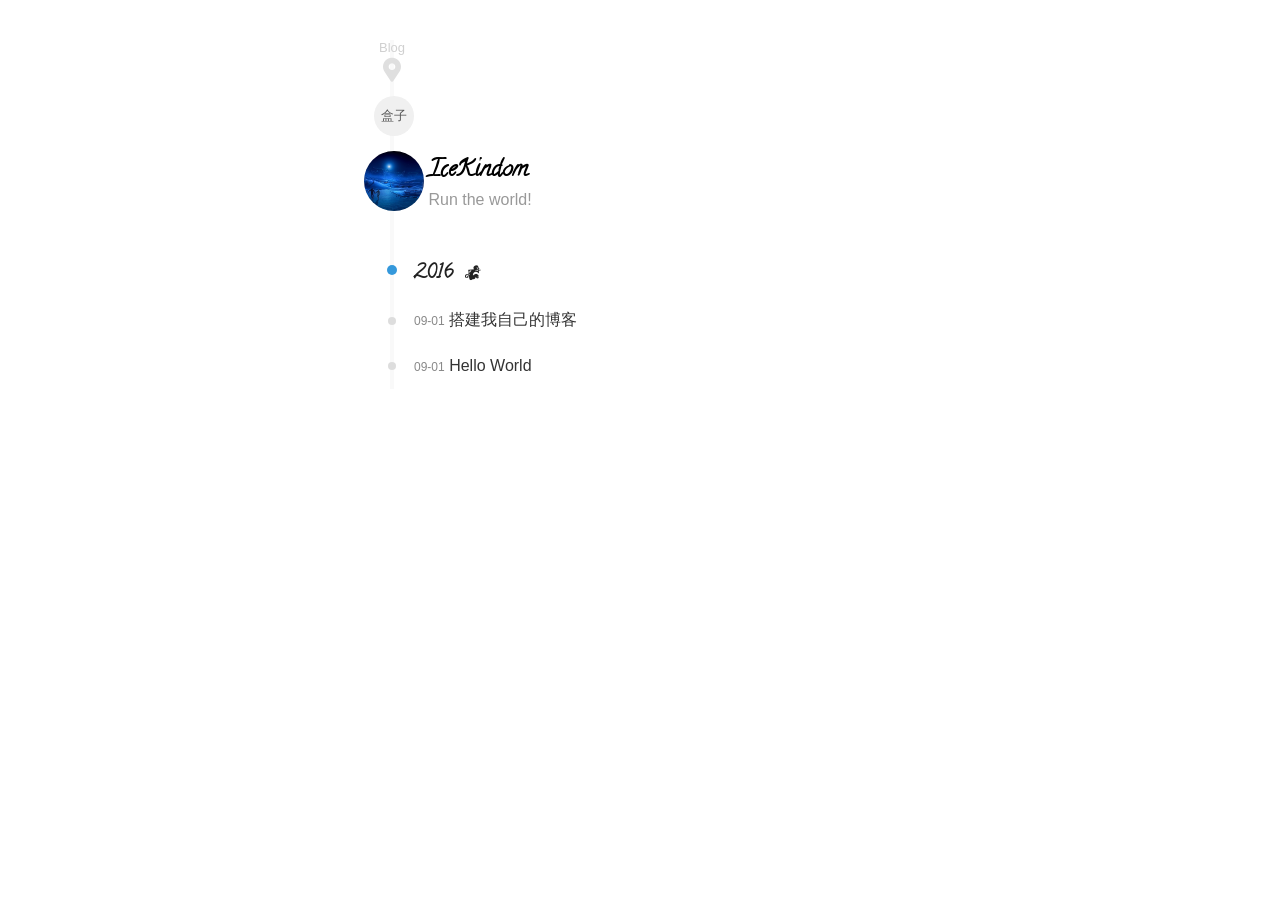
==== commit 5bf1a1de: "Site updated: 2016-09-01 21:33:07" ====
--- a/archives/index.html
+++ b/archives/index.html
@@ -177,6 +177,14 @@
       
     </a>
   </li>
+<li class="item-post item">
+  <span class="post-date">09-01</span>
+
+  
+  <a class="post-title" href="/2016/09/01/搭建我自己的博客/">搭建我自己的博客</a>
+
+
+</li>
 <li class="item-post item">
   <span class="post-date">09-01</span>
 
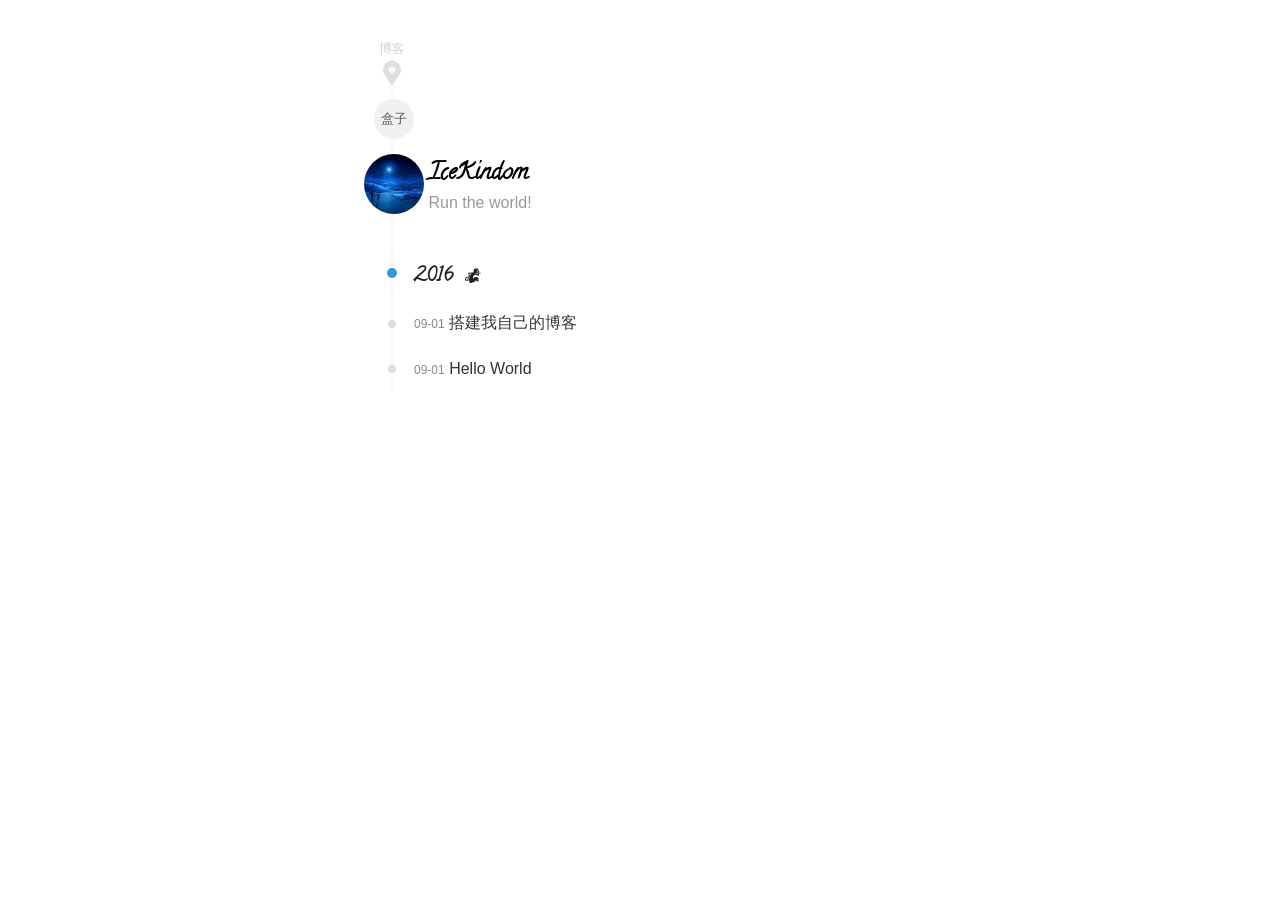
==== commit bfc4193d: "Site updated: 2016-09-02 11:07:13" ====
--- a/archives/index.html
+++ b/archives/index.html
@@ -63,7 +63,7 @@
 
   
     <div class="breadcrumb">
-      <div class="location">Blog</div>
+      <div class="location">博客</div>
       <i class="icon-location"></i>
     </div>
   
@@ -212,7 +212,7 @@
   <span id="cover" class="cover hide"></span>
   <div id="modal-dialog" class="modal-dialog hide-dialog">
     <div class="modal-header">
-      <span id="close" class="btn-close">Close</span>
+      <span id="close" class="btn-close">关闭</span>
     </div>
     <hr>
     <div class="modal-body">
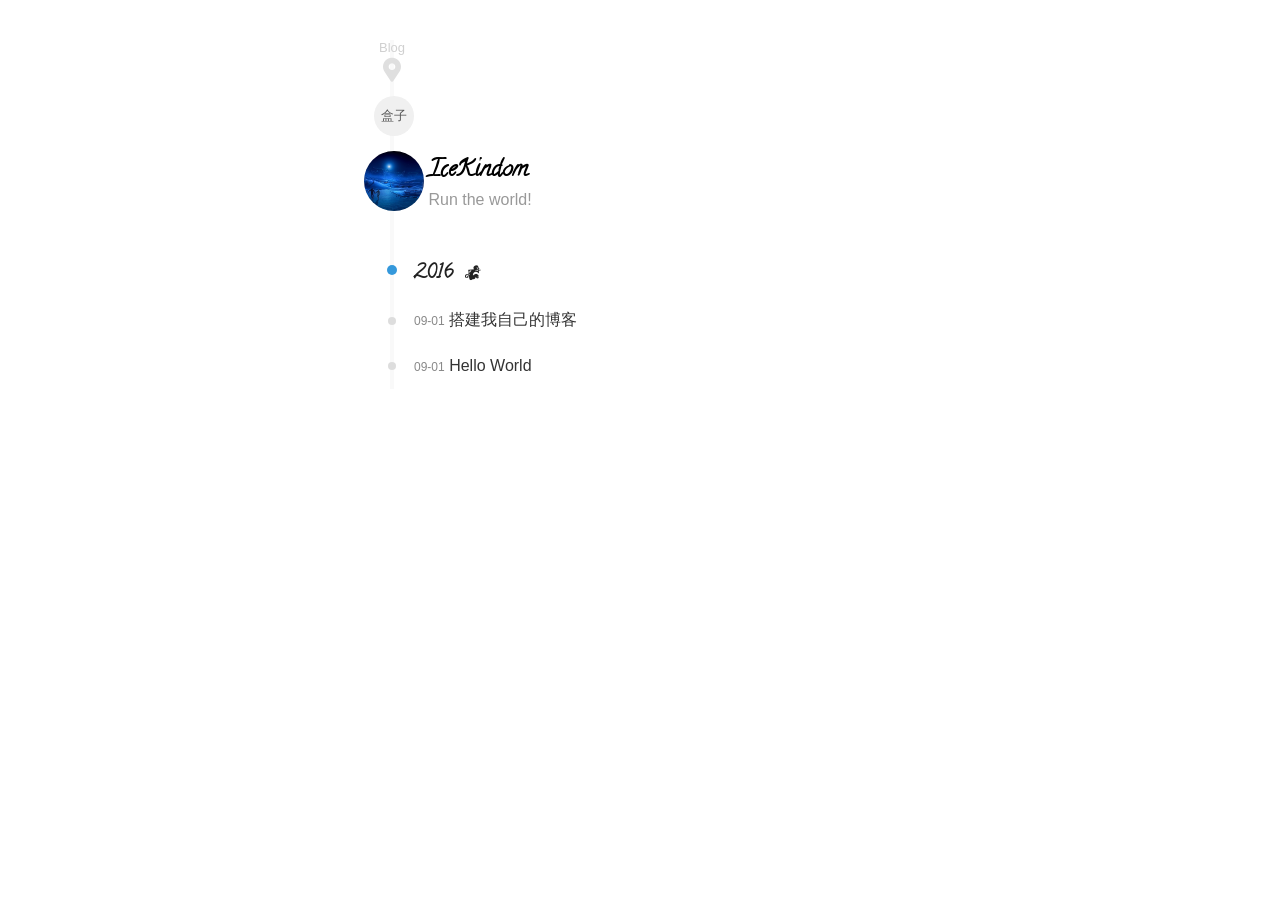
==== commit 2aef010a: "Site updated: 2016-09-02 11:28:19" ====
--- a/archives/index.html
+++ b/archives/index.html
@@ -63,7 +63,7 @@
 
   
     <div class="breadcrumb">
-      <div class="location">博客</div>
+      <div class="location">Blog</div>
       <i class="icon-location"></i>
     </div>
   
@@ -212,7 +212,7 @@
   <span id="cover" class="cover hide"></span>
   <div id="modal-dialog" class="modal-dialog hide-dialog">
     <div class="modal-header">
-      <span id="close" class="btn-close">关闭</span>
+      <span id="close" class="btn-close">Close</span>
     </div>
     <hr>
     <div class="modal-body">
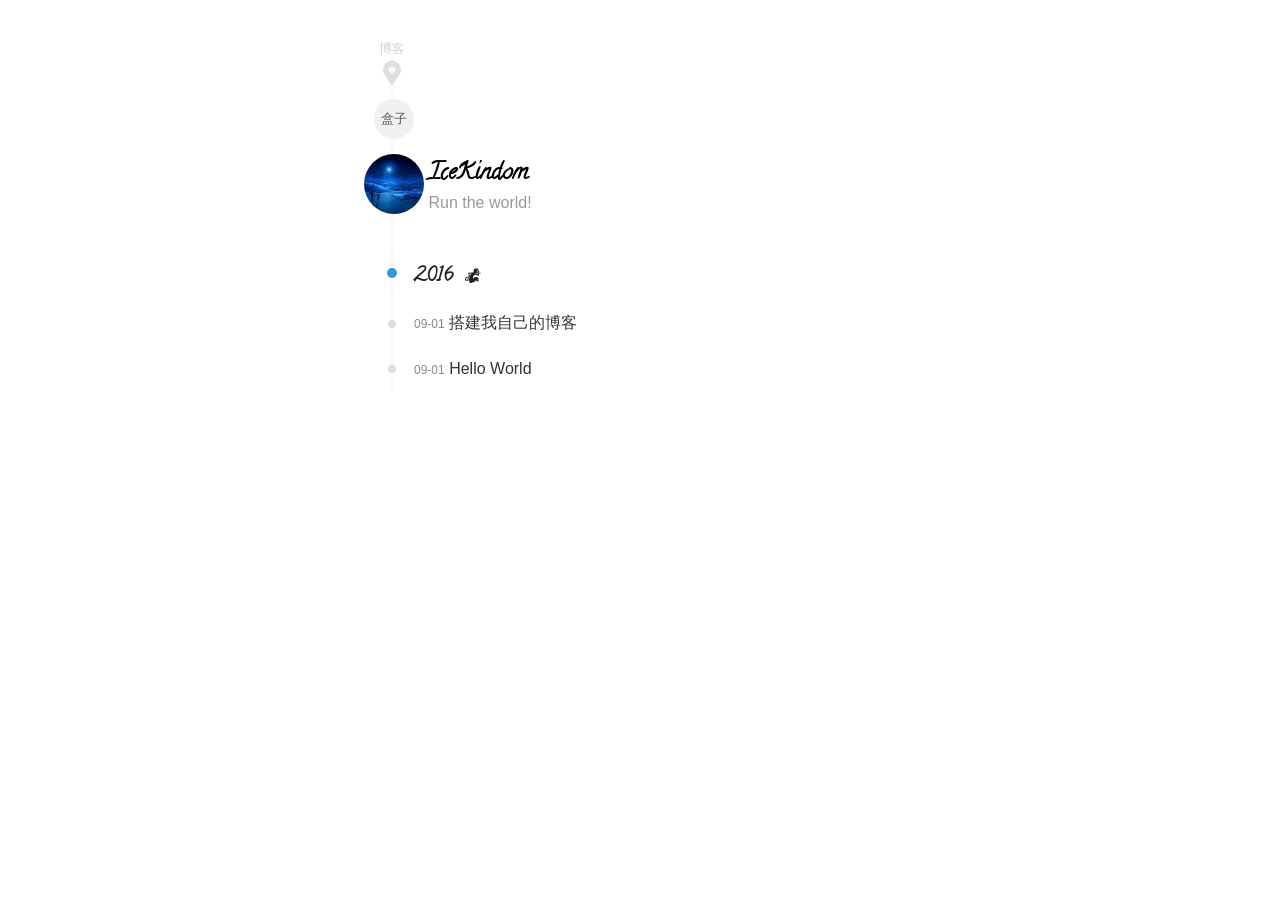
==== commit 830a8974: "Site updated: 2016-09-02 11:36:18" ====
--- a/archives/index.html
+++ b/archives/index.html
@@ -63,7 +63,7 @@
 
   
     <div class="breadcrumb">
-      <div class="location">Blog</div>
+      <div class="location">博客</div>
       <i class="icon-location"></i>
     </div>
   
@@ -212,7 +212,7 @@
   <span id="cover" class="cover hide"></span>
   <div id="modal-dialog" class="modal-dialog hide-dialog">
     <div class="modal-header">
-      <span id="close" class="btn-close">Close</span>
+      <span id="close" class="btn-close">关闭</span>
     </div>
     <hr>
     <div class="modal-body">
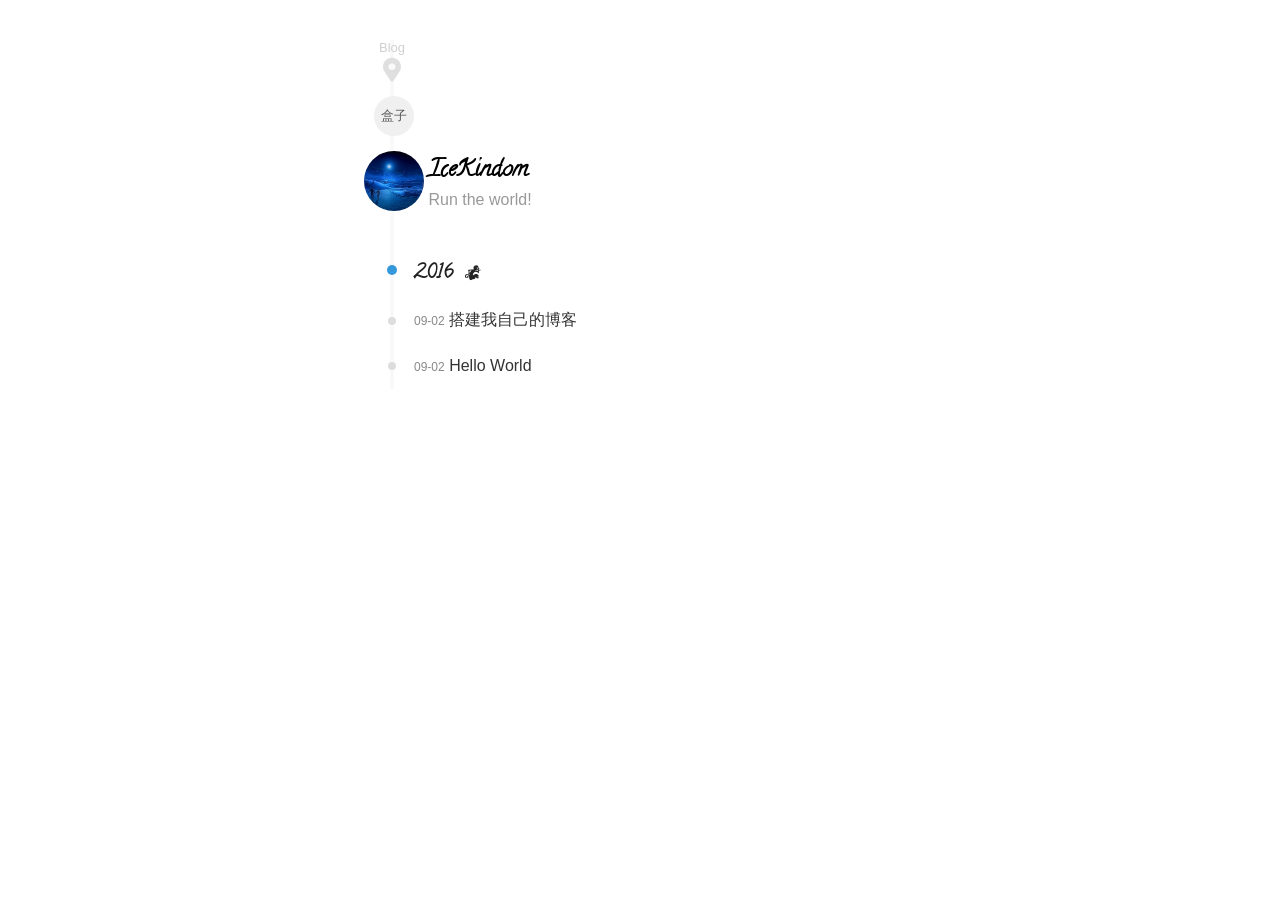
==== commit 576c67a4: "Site updated: 2016-09-02 11:41:34" ====
--- a/archives/index.html
+++ b/archives/index.html
@@ -63,7 +63,7 @@
 
   
     <div class="breadcrumb">
-      <div class="location">博客</div>
+      <div class="location">Blog</div>
       <i class="icon-location"></i>
     </div>
   
@@ -178,18 +178,18 @@
     </a>
   </li>
 <li class="item-post item">
-  <span class="post-date">09-01</span>
-
-  
-  <a class="post-title" href="/2016/09/01/搭建我自己的博客/">搭建我自己的博客</a>
+  <span class="post-date">09-02</span>
+
+  
+  <a class="post-title" href="/2016/09/02/搭建我自己的博客/">搭建我自己的博客</a>
 
 
 </li>
 <li class="item-post item">
-  <span class="post-date">09-01</span>
-
-  
-  <a class="post-title" href="/2016/09/01/hello-world/">Hello World</a>
+  <span class="post-date">09-02</span>
+
+  
+  <a class="post-title" href="/2016/09/02/hello-world/">Hello World</a>
 
 
 </li>
@@ -212,7 +212,7 @@
   <span id="cover" class="cover hide"></span>
   <div id="modal-dialog" class="modal-dialog hide-dialog">
     <div class="modal-header">
-      <span id="close" class="btn-close">关闭</span>
+      <span id="close" class="btn-close">Close</span>
     </div>
     <hr>
     <div class="modal-body">
